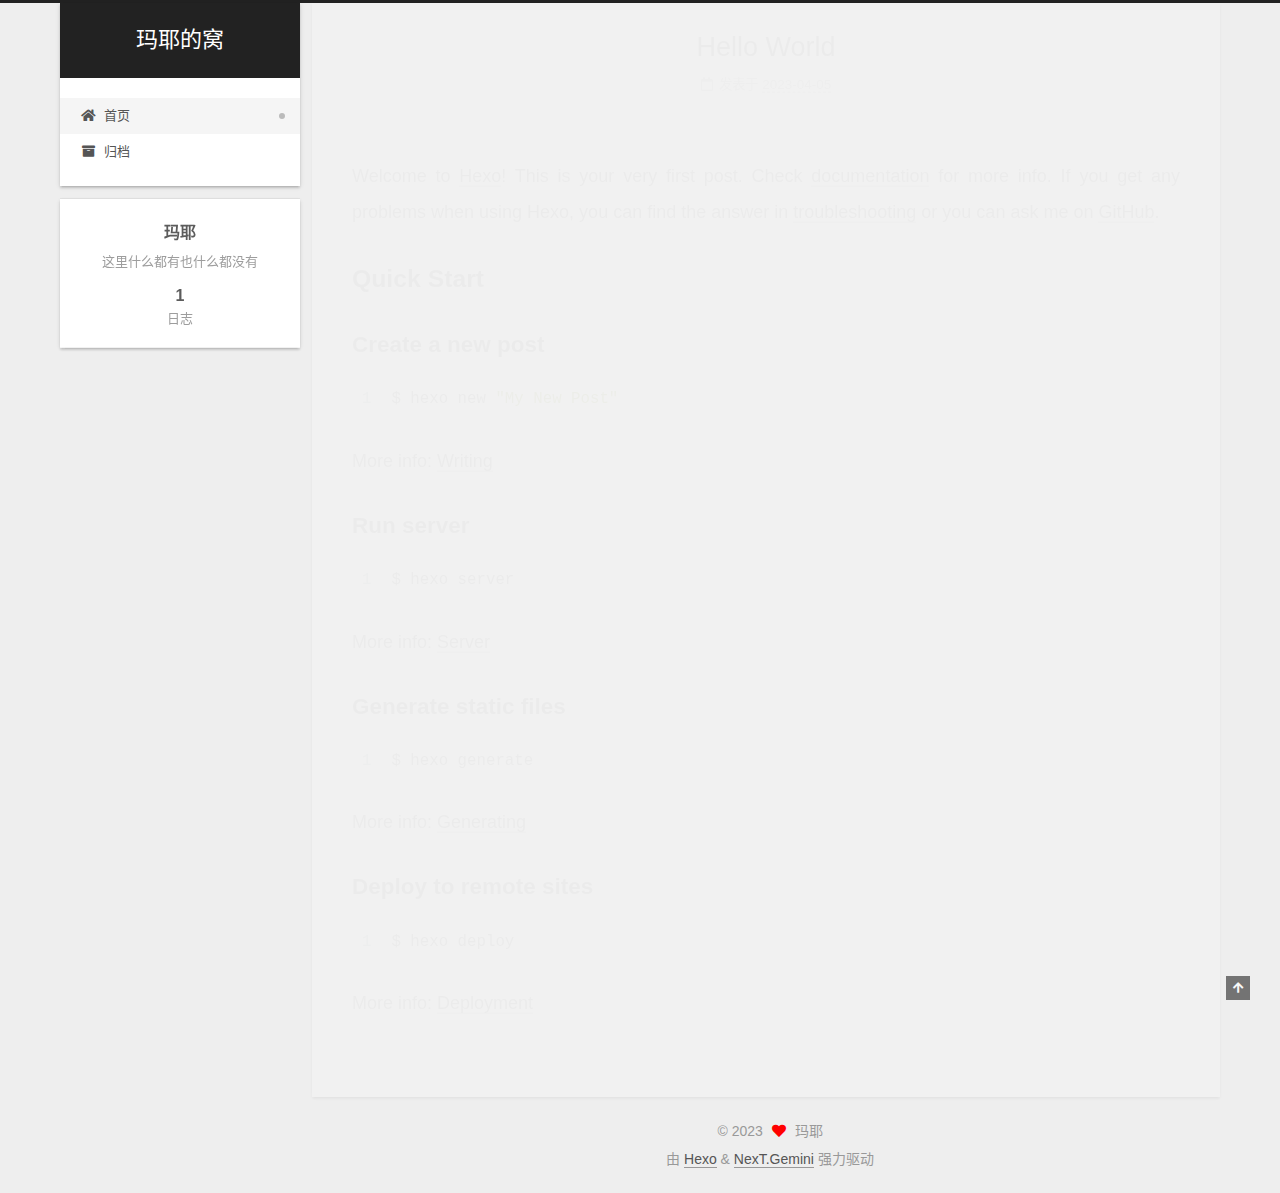
==== index.html @ 451f08fa "Site updated: 2023-04-05 21:26:59" ====
<!DOCTYPE html>
<html lang="zh-CN">
<head>
  <meta charset="UTF-8">
<meta name="viewport" content="width=device-width, initial-scale=1, maximum-scale=2">
<meta name="theme-color" content="#222">
<meta name="generator" content="Hexo 6.3.0">
  <link rel="apple-touch-icon" sizes="180x180" href="/images/apple-touch-icon-next.png">
  <link rel="icon" type="image/png" sizes="32x32" href="/images/favicon-32x32-next.png">
  <link rel="icon" type="image/png" sizes="16x16" href="/images/favicon-16x16-next.png">
  <link rel="mask-icon" href="/images/logo.svg" color="#222">

<link rel="stylesheet" href="/css/main.css">


<link rel="stylesheet" href="/lib/font-awesome/css/all.min.css">

<script id="hexo-configurations">
    var NexT = window.NexT || {};
    var CONFIG = {"hostname":"example.com","root":"/","scheme":"Gemini","version":"7.8.0","exturl":false,"sidebar":{"position":"left","display":"post","padding":18,"offset":12,"onmobile":false},"copycode":{"enable":false,"show_result":false,"style":null},"back2top":{"enable":true,"sidebar":false,"scrollpercent":false},"bookmark":{"enable":false,"color":"#222","save":"auto"},"fancybox":false,"mediumzoom":false,"lazyload":false,"pangu":false,"comments":{"style":"tabs","active":null,"storage":true,"lazyload":false,"nav":null},"algolia":{"hits":{"per_page":10},"labels":{"input_placeholder":"Search for Posts","hits_empty":"We didn't find any results for the search: ${query}","hits_stats":"${hits} results found in ${time} ms"}},"localsearch":{"enable":false,"trigger":"auto","top_n_per_article":1,"unescape":false,"preload":false},"motion":{"enable":true,"async":false,"transition":{"post_block":"fadeIn","post_header":"slideDownIn","post_body":"slideDownIn","coll_header":"slideLeftIn","sidebar":"slideUpIn"}}};
  </script>

  <meta name="description" content="这里什么都有也什么都没有">
<meta property="og:type" content="website">
<meta property="og:title" content="玛耶的窝">
<meta property="og:url" content="http://example.com/index.html">
<meta property="og:site_name" content="玛耶的窝">
<meta property="og:description" content="这里什么都有也什么都没有">
<meta property="og:locale" content="zh_CN">
<meta property="article:author" content="玛耶">
<meta name="twitter:card" content="summary">

<link rel="canonical" href="http://example.com/">


<script id="page-configurations">
  // https://hexo.io/docs/variables.html
  CONFIG.page = {
    sidebar: "",
    isHome : true,
    isPost : false,
    lang   : 'zh-CN'
  };
</script>

  <title>玛耶的窝</title>
  






  <noscript>
  <style>
  .use-motion .brand,
  .use-motion .menu-item,
  .sidebar-inner,
  .use-motion .post-block,
  .use-motion .pagination,
  .use-motion .comments,
  .use-motion .post-header,
  .use-motion .post-body,
  .use-motion .collection-header { opacity: initial; }

  .use-motion .site-title,
  .use-motion .site-subtitle {
    opacity: initial;
    top: initial;
  }

  .use-motion .logo-line-before i { left: initial; }
  .use-motion .logo-line-after i { right: initial; }
  </style>
</noscript>

</head>

<body itemscope itemtype="http://schema.org/WebPage">
  <div class="container use-motion">
    <div class="headband"></div>

    <header class="header" itemscope itemtype="http://schema.org/WPHeader">
      <div class="header-inner"><div class="site-brand-container">
  <div class="site-nav-toggle">
    <div class="toggle" aria-label="切换导航栏">
      <span class="toggle-line toggle-line-first"></span>
      <span class="toggle-line toggle-line-middle"></span>
      <span class="toggle-line toggle-line-last"></span>
    </div>
  </div>

  <div class="site-meta">

    <a href="/" class="brand" rel="start">
      <span class="logo-line-before"><i></i></span>
      <h1 class="site-title">玛耶的窝</h1>
      <span class="logo-line-after"><i></i></span>
    </a>
  </div>

  <div class="site-nav-right">
    <div class="toggle popup-trigger">
    </div>
  </div>
</div>




<nav class="site-nav">
  <ul id="menu" class="main-menu menu">
        <li class="menu-item menu-item-home">

    <a href="/" rel="section"><i class="fa fa-home fa-fw"></i>首页</a>

  </li>
        <li class="menu-item menu-item-archives">

    <a href="/archives/" rel="section"><i class="fa fa-archive fa-fw"></i>归档</a>

  </li>
  </ul>
</nav>




</div>
    </header>

    
  <div class="back-to-top">
    <i class="fa fa-arrow-up"></i>
    <span>0%</span>
  </div>


    <main class="main">
      <div class="main-inner">
        <div class="content-wrap">
          

          <div class="content index posts-expand">
            
      
  
  
  <article itemscope itemtype="http://schema.org/Article" class="post-block" lang="zh-CN">
    <link itemprop="mainEntityOfPage" href="http://example.com/2023/04/05/hello-world/">

    <span hidden itemprop="author" itemscope itemtype="http://schema.org/Person">
      <meta itemprop="image" content="/images/avatar.gif">
      <meta itemprop="name" content="玛耶">
      <meta itemprop="description" content="这里什么都有也什么都没有">
    </span>

    <span hidden itemprop="publisher" itemscope itemtype="http://schema.org/Organization">
      <meta itemprop="name" content="玛耶的窝">
    </span>
      <header class="post-header">
        <h2 class="post-title" itemprop="name headline">
          
            <a href="/2023/04/05/hello-world/" class="post-title-link" itemprop="url">Hello World</a>
        </h2>

        <div class="post-meta">
            <span class="post-meta-item">
              <span class="post-meta-item-icon">
                <i class="far fa-calendar"></i>
              </span>
              <span class="post-meta-item-text">发表于</span>

              <time title="创建时间：2023-04-05 00:28:09" itemprop="dateCreated datePublished" datetime="2023-04-05T00:28:09+08:00">2023-04-05</time>
            </span>

          

        </div>
      </header>

    
    
    
    <div class="post-body" itemprop="articleBody">

      
          <p>Welcome to <a target="_blank" rel="noopener" href="https://hexo.io/">Hexo</a>! This is your very first post. Check <a target="_blank" rel="noopener" href="https://hexo.io/docs/">documentation</a> for more info. If you get any problems when using Hexo, you can find the answer in <a target="_blank" rel="noopener" href="https://hexo.io/docs/troubleshooting.html">troubleshooting</a> or you can ask me on <a target="_blank" rel="noopener" href="https://github.com/hexojs/hexo/issues">GitHub</a>.</p>
<h2 id="Quick-Start"><a href="#Quick-Start" class="headerlink" title="Quick Start"></a>Quick Start</h2><h3 id="Create-a-new-post"><a href="#Create-a-new-post" class="headerlink" title="Create a new post"></a>Create a new post</h3><figure class="highlight bash"><table><tr><td class="gutter"><pre><span class="line">1</span><br></pre></td><td class="code"><pre><span class="line">$ hexo new <span class="string">&quot;My New Post&quot;</span></span><br></pre></td></tr></table></figure>

<p>More info: <a target="_blank" rel="noopener" href="https://hexo.io/docs/writing.html">Writing</a></p>
<h3 id="Run-server"><a href="#Run-server" class="headerlink" title="Run server"></a>Run server</h3><figure class="highlight bash"><table><tr><td class="gutter"><pre><span class="line">1</span><br></pre></td><td class="code"><pre><span class="line">$ hexo server</span><br></pre></td></tr></table></figure>

<p>More info: <a target="_blank" rel="noopener" href="https://hexo.io/docs/server.html">Server</a></p>
<h3 id="Generate-static-files"><a href="#Generate-static-files" class="headerlink" title="Generate static files"></a>Generate static files</h3><figure class="highlight bash"><table><tr><td class="gutter"><pre><span class="line">1</span><br></pre></td><td class="code"><pre><span class="line">$ hexo generate</span><br></pre></td></tr></table></figure>

<p>More info: <a target="_blank" rel="noopener" href="https://hexo.io/docs/generating.html">Generating</a></p>
<h3 id="Deploy-to-remote-sites"><a href="#Deploy-to-remote-sites" class="headerlink" title="Deploy to remote sites"></a>Deploy to remote sites</h3><figure class="highlight bash"><table><tr><td class="gutter"><pre><span class="line">1</span><br></pre></td><td class="code"><pre><span class="line">$ hexo deploy</span><br></pre></td></tr></table></figure>

<p>More info: <a target="_blank" rel="noopener" href="https://hexo.io/docs/one-command-deployment.html">Deployment</a></p>

      
    </div>

    
    
    
      <footer class="post-footer">
        <div class="post-eof"></div>
      </footer>
  </article>
  
  
  


  



          </div>
          

<script>
  window.addEventListener('tabs:register', () => {
    let { activeClass } = CONFIG.comments;
    if (CONFIG.comments.storage) {
      activeClass = localStorage.getItem('comments_active') || activeClass;
    }
    if (activeClass) {
      let activeTab = document.querySelector(`a[href="#comment-${activeClass}"]`);
      if (activeTab) {
        activeTab.click();
      }
    }
  });
  if (CONFIG.comments.storage) {
    window.addEventListener('tabs:click', event => {
      if (!event.target.matches('.tabs-comment .tab-content .tab-pane')) return;
      let commentClass = event.target.classList[1];
      localStorage.setItem('comments_active', commentClass);
    });
  }
</script>

        </div>
          
  
  <div class="toggle sidebar-toggle">
    <span class="toggle-line toggle-line-first"></span>
    <span class="toggle-line toggle-line-middle"></span>
    <span class="toggle-line toggle-line-last"></span>
  </div>

  <aside class="sidebar">
    <div class="sidebar-inner">

      <ul class="sidebar-nav motion-element">
        <li class="sidebar-nav-toc">
          文章目录
        </li>
        <li class="sidebar-nav-overview">
          站点概览
        </li>
      </ul>

      <!--noindex-->
      <div class="post-toc-wrap sidebar-panel">
      </div>
      <!--/noindex-->

      <div class="site-overview-wrap sidebar-panel">
        <div class="site-author motion-element" itemprop="author" itemscope itemtype="http://schema.org/Person">
  <p class="site-author-name" itemprop="name">玛耶</p>
  <div class="site-description" itemprop="description">这里什么都有也什么都没有</div>
</div>
<div class="site-state-wrap motion-element">
  <nav class="site-state">
      <div class="site-state-item site-state-posts">
          <a href="/archives/">
        
          <span class="site-state-item-count">1</span>
          <span class="site-state-item-name">日志</span>
        </a>
      </div>
  </nav>
</div>



      </div>

    </div>
  </aside>
  <div id="sidebar-dimmer"></div>


      </div>
    </main>

    <footer class="footer">
      <div class="footer-inner">
        

        

<div class="copyright">
  
  &copy; 
  <span itemprop="copyrightYear">2023</span>
  <span class="with-love">
    <i class="fa fa-heart"></i>
  </span>
  <span class="author" itemprop="copyrightHolder">玛耶</span>
</div>
  <div class="powered-by">由 <a href="https://hexo.io/" class="theme-link" rel="noopener" target="_blank">Hexo</a> & <a href="https://theme-next.org/" class="theme-link" rel="noopener" target="_blank">NexT.Gemini</a> 强力驱动
  </div>

        








      </div>
    </footer>
  </div>

  
  <script src="/lib/anime.min.js"></script>
  <script src="/lib/velocity/velocity.min.js"></script>
  <script src="/lib/velocity/velocity.ui.min.js"></script>

<script src="/js/utils.js"></script>

<script src="/js/motion.js"></script>


<script src="/js/schemes/pisces.js"></script>


<script src="/js/next-boot.js"></script>




  















  

  

</body>
</html>
---- css/main.css ----
:root {
  --body-bg-color: #eee;
  --content-bg-color: #fff;
  --card-bg-color: #f5f5f5;
  --text-color: #555;
  --blockquote-color: #666;
  --link-color: #555;
  --link-hover-color: #222;
  --brand-color: #fff;
  --brand-hover-color: #fff;
  --table-row-odd-bg-color: #f9f9f9;
  --table-row-hover-bg-color: #f5f5f5;
  --menu-item-bg-color: #f5f5f5;
  --btn-default-bg: #fff;
  --btn-default-color: #555;
  --btn-default-border-color: #555;
  --btn-default-hover-bg: #222;
  --btn-default-hover-color: #fff;
  --btn-default-hover-border-color: #222;
}
html {
  line-height: 1.15; /* 1 */
  -webkit-text-size-adjust: 100%; /* 2 */
}
body {
  margin: 0;
}
main {
  display: block;
}
h1 {
  font-size: 2em;
  margin: 0.67em 0;
}
hr {
  box-sizing: content-box; /* 1 */
  height: 0; /* 1 */
  overflow: visible; /* 2 */
}
pre {
  font-family: monospace, monospace; /* 1 */
  font-size: 1em; /* 2 */
}
a {
  background: transparent;
}
abbr[title] {
  border-bottom: none; /* 1 */
  text-decoration: underline; /* 2 */
  text-decoration: underline dotted; /* 2 */
}
b,
strong {
  font-weight: bolder;
}
code,
kbd,
samp {
  font-family: monospace, monospace; /* 1 */
  font-size: 1em; /* 2 */
}
small {
  font-size: 80%;
}
sub,
sup {
  font-size: 75%;
  line-height: 0;
  position: relative;
  vertical-align: baseline;
}
sub {
  bottom: -0.25em;
}
sup {
  top: -0.5em;
}
img {
  border-style: none;
}
button,
input,
optgroup,
select,
textarea {
  font-family: inherit; /* 1 */
  font-size: 100%; /* 1 */
  line-height: 1.15; /* 1 */
  margin: 0; /* 2 */
}
button,
input {
/* 1 */
  overflow: visible;
}
button,
select {
/* 1 */
  text-transform: none;
}
button,
[type='button'],
[type='reset'],
[type='submit'] {
  -webkit-appearance: button;
}
button::-moz-focus-inner,
[type='button']::-moz-focus-inner,
[type='reset']::-moz-focus-inner,
[type='submit']::-moz-focus-inner {
  border-style: none;
  padding: 0;
}
button:-moz-focusring,
[type='button']:-moz-focusring,
[type='reset']:-moz-focusring,
[type='submit']:-moz-focusring {
  outline: 1px dotted ButtonText;
}
fieldset {
  padding: 0.35em 0.75em 0.625em;
}
legend {
  box-sizing: border-box; /* 1 */
  color: inherit; /* 2 */
  display: table; /* 1 */
  max-width: 100%; /* 1 */
  padding: 0; /* 3 */
  white-space: normal; /* 1 */
}
progress {
  vertical-align: baseline;
}
textarea {
  overflow: auto;
}
[type='checkbox'],
[type='radio'] {
  box-sizing: border-box; /* 1 */
  padding: 0; /* 2 */
}
[type='number']::-webkit-inner-spin-button,
[type='number']::-webkit-outer-spin-button {
  height: auto;
}
[type='search'] {
  outline-offset: -2px; /* 2 */
  -webkit-appearance: textfield; /* 1 */
}
[type='search']::-webkit-search-decoration {
  -webkit-appearance: none;
}
::-webkit-file-upload-button {
  font: inherit; /* 2 */
  -webkit-appearance: button; /* 1 */
}
details {
  display: block;
}
summary {
  display: list-item;
}
template {
  display: none;
}
[hidden] {
  display: none;
}
::selection {
  background: #262a30;
  color: #eee;
}
html,
body {
  height: 100%;
}
body {
  background: var(--body-bg-color);
  color: var(--text-color);
  font-family: 'Lato', "PingFang SC", "Microsoft YaHei", sans-serif;
  font-size: 1em;
  line-height: 2;
}
@media (max-width: 991px) {
  body {
    padding-left: 0 !important;
    padding-right: 0 !important;
  }
}
h1,
h2,
h3,
h4,
h5,
h6 {
  font-family: 'Lato', "PingFang SC", "Microsoft YaHei", sans-serif;
  font-weight: bold;
  line-height: 1.5;
  margin: 20px 0 15px;
}
h1 {
  font-size: 1.5em;
}
h2 {
  font-size: 1.375em;
}
h3 {
  font-size: 1.25em;
}
h4 {
  font-size: 1.125em;
}
h5 {
  font-size: 1em;
}
h6 {
  font-size: 0.875em;
}
p {
  margin: 0 0 20px 0;
}
a,
span.exturl {
  border-bottom: 1px solid #999;
  color: var(--link-color);
  outline: 0;
  text-decoration: none;
  overflow-wrap: break-word;
  word-wrap: break-word;
  cursor: pointer;
}
a:hover,
span.exturl:hover {
  border-bottom-color: var(--link-hover-color);
  color: var(--link-hover-color);
}
iframe,
img,
video {
  display: block;
  margin-left: auto;
  margin-right: auto;
  max-width: 100%;
}
hr {
  background-image: repeating-linear-gradient(-45deg, #ddd, #ddd 4px, transparent 4px, transparent 8px);
  border: 0;
  height: 3px;
  margin: 40px 0;
}
blockquote {
  border-left: 4px solid #ddd;
  color: var(--blockquote-color);
  margin: 0;
  padding: 0 15px;
}
blockquote cite::before {
  content: '-';
  padding: 0 5px;
}
dt {
  font-weight: bold;
}
dd {
  margin: 0;
  padding: 0;
}
kbd {
  background-color: #f5f5f5;
  background-image: linear-gradient(#eee, #fff, #eee);
  border: 1px solid #ccc;
  border-radius: 0.2em;
  box-shadow: 0.1em 0.1em 0.2em rgba(0,0,0,0.1);
  color: #555;
  font-family: inherit;
  padding: 0.1em 0.3em;
  white-space: nowrap;
}
.table-container {
  overflow: auto;
}
table {
  border-collapse: collapse;
  border-spacing: 0;
  font-size: 0.875em;
  margin: 0 0 20px 0;
  width: 100%;
}
tbody tr:nth-of-type(odd) {
  background: var(--table-row-odd-bg-color);
}
tbody tr:hover {
  background: var(--table-row-hover-bg-color);
}
caption,
th,
td {
  font-weight: normal;
  padding: 8px;
  vertical-align: middle;
}
th,
td {
  border: 1px solid #ddd;
  border-bottom: 3px solid #ddd;
}
th {
  font-weight: 700;
  padding-bottom: 10px;
}
td {
  border-bottom-width: 1px;
}
.btn {
  background: var(--btn-default-bg);
  border: 2px solid var(--btn-default-border-color);
  border-radius: 2px;
  color: var(--btn-default-color);
  display: inline-block;
  font-size: 0.875em;
  line-height: 2;
  padding: 0 20px;
  text-decoration: none;
  transition-property: background-color;
  transition-delay: 0s;
  transition-duration: 0.2s;
  transition-timing-function: ease-in-out;
}
.btn:hover {
  background: var(--btn-default-hover-bg);
  border-color: var(--btn-default-hover-border-color);
  color: var(--btn-default-hover-color);
}
.btn + .btn {
  margin: 0 0 8px 8px;
}
.btn .fa-fw {
  text-align: left;
  width: 1.285714285714286em;
}
.toggle {
  line-height: 0;
}
.toggle .toggle-line {
  background: #fff;
  display: inline-block;
  height: 2px;
  left: 0;
  position: relative;
  top: 0;
  transition: all 0.4s;
  vertical-align: top;
  width: 100%;
}
.toggle .toggle-line:not(:first-child) {
  margin-top: 3px;
}
.toggle.toggle-arrow .toggle-line-first {
  left: 50%;
  top: 2px;
  transform: rotate(45deg);
  width: 50%;
}
.toggle.toggle-arrow .toggle-line-middle {
  left: 2px;
  width: 90%;
}
.toggle.toggle-arrow .toggle-line-last {
  left: 50%;
  top: -2px;
  transform: rotate(-45deg);
  width: 50%;
}
.toggle.toggle-close .toggle-line-first {
  transform: rotate(-45deg);
  top: 5px;
}
.toggle.toggle-close .toggle-line-middle {
  opacity: 0;
}
.toggle.toggle-close .toggle-line-last {
  transform: rotate(45deg);
  top: -5px;
}
.highlight,
pre {
  background: #f7f7f7;
  color: #4d4d4c;
  line-height: 1.6;
  margin: 0 auto 20px;
}
pre,
code {
  font-family: consolas, Menlo, monospace, "PingFang SC", "Microsoft YaHei";
}
code {
  background: #eee;
  border-radius: 3px;
  color: #555;
  padding: 2px 4px;
  overflow-wrap: break-word;
  word-wrap: break-word;
}
.highlight *::selection {
  background: #d6d6d6;
}
.highlight pre {
  border: 0;
  margin: 0;
  padding: 10px 0;
}
.highlight table {
  border: 0;
  margin: 0;
  width: auto;
}
.highlight td {
  border: 0;
  padding: 0;
}
.highlight figcaption {
  background: #eff2f3;
  color: #4d4d4c;
  display: flex;
  font-size: 0.875em;
  justify-content: space-between;
  line-height: 1.2;
  padding: 0.5em;
}
.highlight figcaption a {
  color: #4d4d4c;
}
.highlight figcaption a:hover {
  border-bottom-color: #4d4d4c;
}
.highlight .gutter {
  -moz-user-select: none;
  -ms-user-select: none;
  -webkit-user-select: none;
  user-select: none;
}
.highlight .gutter pre {
  background: #eff2f3;
  color: #869194;
  padding-left: 10px;
  padding-right: 10px;
  text-align: right;
}
.highlight .code pre {
  background: #f7f7f7;
  padding-left: 10px;
  width: 100%;
}
.gist table {
  width: auto;
}
.gist table td {
  border: 0;
}
pre {
  overflow: auto;
  padding: 10px;
}
pre code {
  background: none;
  color: #4d4d4c;
  font-size: 0.875em;
  padding: 0;
  text-shadow: none;
}
pre .deletion {
  background: #fdd;
}
pre .addition {
  background: #dfd;
}
pre .meta {
  color: #eab700;
  -moz-user-select: none;
  -ms-user-select: none;
  -webkit-user-select: none;
  user-select: none;
}
pre .comment {
  color: #8e908c;
}
pre .variable,
pre .attribute,
pre .tag,
pre .name,
pre .regexp,
pre .ruby .constant,
pre .xml .tag .title,
pre .xml .pi,
pre .xml .doctype,
pre .html .doctype,
pre .css .id,
pre .css .class,
pre .css .pseudo {
  color: #c82829;
}
pre .number,
pre .preprocessor,
pre .built_in,
pre .builtin-name,
pre .literal,
pre .params,
pre .constant,
pre .command {
  color: #f5871f;
}
pre .ruby .class .title,
pre .css .rules .attribute,
pre .string,
pre .symbol,
pre .value,
pre .inheritance,
pre .header,
pre .ruby .symbol,
pre .xml .cdata,
pre .special,
pre .formula {
  color: #718c00;
}
pre .title,
pre .css .hexcolor {
  color: #3e999f;
}
pre .function,
pre .python .decorator,
pre .python .title,
pre .ruby .function .title,
pre .ruby .title .keyword,
pre .perl .sub,
pre .javascript .title,
pre .coffeescript .title {
  color: #4271ae;
}
pre .keyword,
pre .javascript .function {
  color: #8959a8;
}
.blockquote-center {
  border-left: none;
  margin: 40px 0;
  padding: 0;
  position: relative;
  text-align: center;
}
.blockquote-center .fa {
  display: block;
  opacity: 0.6;
  position: absolute;
  width: 100%;
}
.blockquote-center .fa-quote-left {
  border-top: 1px solid #ccc;
  text-align: left;
  top: -20px;
}
.blockquote-center .fa-quote-right {
  border-bottom: 1px solid #ccc;
  text-align: right;
  bottom: -20px;
}
.blockquote-center p,
.blockquote-center div {
  text-align: center;
}
.post-body .group-picture img {
  margin: 0 auto;
  padding: 0 3px;
}
.group-picture-row {
  margin-bottom: 6px;
  overflow: hidden;
}
.group-picture-column {
  float: left;
  margin-bottom: 10px;
}
.post-body .label {
  color: #555;
  display: inline;
  padding: 0 2px;
}
.post-body .label.default {
  background: #f0f0f0;
}
.post-body .label.primary {
  background: #efe6f7;
}
.post-body .label.info {
  background: #e5f2f8;
}
.post-body .label.success {
  background: #e7f4e9;
}
.post-body .label.warning {
  background: #fcf6e1;
}
.post-body .label.danger {
  background: #fae8eb;
}
.post-body .tabs {
  margin-bottom: 20px;
}
.post-body .tabs,
.tabs-comment {
  display: block;
  padding-top: 10px;
  position: relative;
}
.post-body .tabs ul.nav-tabs,
.tabs-comment ul.nav-tabs {
  display: flex;
  flex-wrap: wrap;
  margin: 0;
  margin-bottom: -1px;
  padding: 0;
}
@media (max-width: 413px) {
  .post-body .tabs ul.nav-tabs,
  .tabs-comment ul.nav-tabs {
    display: block;
    margin-bottom: 5px;
  }
}
.post-body .tabs ul.nav-tabs li.tab,
.tabs-comment ul.nav-tabs li.tab {
  border-bottom: 1px solid #ddd;
  border-left: 1px solid transparent;
  border-right: 1px solid transparent;
  border-top: 3px solid transparent;
  flex-grow: 1;
  list-style-type: none;
  border-radius: 0 0 0 0;
}
@media (max-width: 413px) {
  .post-body .tabs ul.nav-tabs li.tab,
  .tabs-comment ul.nav-tabs li.tab {
    border-bottom: 1px solid transparent;
    border-left: 3px solid transparent;
    border-right: 1px solid transparent;
    border-top: 1px solid transparent;
  }
}
@media (max-width: 413px) {
  .post-body .tabs ul.nav-tabs li.tab,
  .tabs-comment ul.nav-tabs li.tab {
    border-radius: 0;
  }
}
.post-body .tabs ul.nav-tabs li.tab a,
.tabs-comment ul.nav-tabs li.tab a {
  border-bottom: initial;
  display: block;
  line-height: 1.8;
  outline: 0;
  padding: 0.25em 0.75em;
  text-align: center;
  transition-delay: 0s;
  transition-duration: 0.2s;
  transition-timing-function: ease-out;
}
.post-body .tabs ul.nav-tabs li.tab a i,
.tabs-comment ul.nav-tabs li.tab a i {
  width: 1.285714285714286em;
}
.post-body .tabs ul.nav-tabs li.tab.active,
.tabs-comment ul.nav-tabs li.tab.active {
  border-bottom: 1px solid transparent;
  border-left: 1px solid #ddd;
  border-right: 1px solid #ddd;
  border-top: 3px solid #fc6423;
}
@media (max-width: 413px) {
  .post-body .tabs ul.nav-tabs li.tab.active,
  .tabs-comment ul.nav-tabs li.tab.active {
    border-bottom: 1px solid #ddd;
    border-left: 3px solid #fc6423;
    border-right: 1px solid #ddd;
    border-top: 1px solid #ddd;
  }
}
.post-body .tabs ul.nav-tabs li.tab.active a,
.tabs-comment ul.nav-tabs li.tab.active a {
  color: var(--link-color);
  cursor: default;
}
.post-body .tabs .tab-content .tab-pane,
.tabs-comment .tab-content .tab-pane {
  border: 1px solid #ddd;
  border-top: 0;
  padding: 20px 20px 0 20px;
  border-radius: 0;
}
.post-body .tabs .tab-content .tab-pane:not(.active),
.tabs-comment .tab-content .tab-pane:not(.active) {
  display: none;
}
.post-body .tabs .tab-content .tab-pane.active,
.tabs-comment .tab-content .tab-pane.active {
  display: block;
}
.post-body .tabs .tab-content .tab-pane.active:nth-of-type(1),
.tabs-comment .tab-content .tab-pane.active:nth-of-type(1) {
  border-radius: 0 0 0 0;
}
@media (max-width: 413px) {
  .post-body .tabs .tab-content .tab-pane.active:nth-of-type(1),
  .tabs-comment .tab-content .tab-pane.active:nth-of-type(1) {
    border-radius: 0;
  }
}
.post-body .note {
  border-radius: 3px;
  margin-bottom: 20px;
  padding: 1em;
  position: relative;
  border: 1px solid #eee;
  border-left-width: 5px;
}
.post-body .note h2,
.post-body .note h3,
.post-body .note h4,
.post-body .note h5,
.post-body .note h6 {
  margin-top: 0;
  border-bottom: initial;
  margin-bottom: 0;
  padding-top: 0;
}
.post-body .note p:first-child,
.post-body .note ul:first-child,
.post-body .note ol:first-child,
.post-body .note table:first-child,
.post-body .note pre:first-child,
.post-body .note blockquote:first-child,
.post-body .note img:first-child {
  margin-top: 0;
}
.post-body .note p:last-child,
.post-body .note ul:last-child,
.post-body .note ol:last-child,
.post-body .note table:last-child,
.post-body .note pre:last-child,
.post-body .note blockquote:last-child,
.post-body .note img:last-child {
  margin-bottom: 0;
}
.post-body .note.default {
  border-left-color: #777;
}
.post-body .note.default h2,
.post-body .note.default h3,
.post-body .note.default h4,
.post-body .note.default h5,
.post-body .note.default h6 {
  color: #777;
}
.post-body .note.primary {
  border-left-color: #6f42c1;
}
.post-body .note.primary h2,
.post-body .note.primary h3,
.post-body .note.primary h4,
.post-body .note.primary h5,
.post-body .note.primary h6 {
  color: #6f42c1;
}
.post-body .note.info {
  border-left-color: #428bca;
}
.post-body .note.info h2,
.post-body .note.info h3,
.post-body .note.info h4,
.post-body .note.info h5,
.post-body .note.info h6 {
  color: #428bca;
}
.post-body .note.success {
  border-left-color: #5cb85c;
}
.post-body .note.success h2,
.post-body .note.success h3,
.post-body .note.success h4,
.post-body .note.success h5,
.post-body .note.success h6 {
  color: #5cb85c;
}
.post-body .note.warning {
  border-left-color: #f0ad4e;
}
.post-body .note.warning h2,
.post-body .note.warning h3,
.post-body .note.warning h4,
.post-body .note.warning h5,
.post-body .note.warning h6 {
  color: #f0ad4e;
}
.post-body .note.danger {
  border-left-color: #d9534f;
}
.post-body .note.danger h2,
.post-body .note.danger h3,
.post-body .note.danger h4,
.post-body .note.danger h5,
.post-body .note.danger h6 {
  color: #d9534f;
}
.pagination .prev,
.pagination .next,
.pagination .page-number,
.pagination .space {
  display: inline-block;
  margin: 0 10px;
  padding: 0 11px;
  position: relative;
  top: -1px;
}
@media (max-width: 767px) {
  .pagination .prev,
  .pagination .next,
  .pagination .page-number,
  .pagination .space {
    margin: 0 5px;
  }
}
.pagination {
  border-top: 1px solid #eee;
  margin: 120px 0 0;
  text-align: center;
}
.pagination .prev,
.pagination .next,
.pagination .page-number {
  border-bottom: 0;
  border-top: 1px solid #eee;
  transition-property: border-color;
  transition-delay: 0s;
  transition-duration: 0.2s;
  transition-timing-function: ease-in-out;
}
.pagination .prev:hover,
.pagination .next:hover,
.pagination .page-number:hover {
  border-top-color: #222;
}
.pagination .space {
  margin: 0;
  padding: 0;
}
.pagination .prev {
  margin-left: 0;
}
.pagination .next {
  margin-right: 0;
}
.pagination .page-number.current {
  background: #ccc;
  border-top-color: #ccc;
  color: #fff;
}
@media (max-width: 767px) {
  .pagination {
    border-top: none;
  }
  .pagination .prev,
  .pagination .next,
  .pagination .page-number {
    border-bottom: 1px solid #eee;
    border-top: 0;
    margin-bottom: 10px;
    padding: 0 10px;
  }
  .pagination .prev:hover,
  .pagination .next:hover,
  .pagination .page-number:hover {
    border-bottom-color: #222;
  }
}
.comments {
  margin-top: 60px;
  overflow: hidden;
}
.comment-button-group {
  display: flex;
  flex-wrap: wrap-reverse;
  justify-content: center;
  margin: 1em 0;
}
.comment-button-group .comment-button {
  margin: 0.1em 0.2em;
}
.comment-button-group .comment-button.active {
  background: var(--btn-default-hover-bg);
  border-color: var(--btn-default-hover-border-color);
  color: var(--btn-default-hover-color);
}
.comment-position {
  display: none;
}
.comment-position.active {
  display: block;
}
.tabs-comment {
  background: var(--content-bg-color);
  margin-top: 4em;
  padding-top: 0;
}
.tabs-comment .comments {
  border: 0;
  box-shadow: none;
  margin-top: 0;
  padding-top: 0;
}
.container {
  min-height: 100%;
  position: relative;
}
.main-inner {
  margin: 0 auto;
  width: calc(100% - 20px);
}
@media (min-width: 1200px) {
  .main-inner {
    width: 1160px;
  }
}
@media (min-width: 1600px) {
  .main-inner {
    width: 73%;
  }
}
@media (max-width: 767px) {
  .content-wrap {
    padding: 0 20px;
  }
}
.header {
  background: transparent;
}
.header-inner {
  margin: 0 auto;
  width: calc(100% - 20px);
}
@media (min-width: 1200px) {
  .header-inner {
    width: 1160px;
  }
}
@media (min-width: 1600px) {
  .header-inner {
    width: 73%;
  }
}
.site-brand-container {
  display: flex;
  flex-shrink: 0;
  padding: 0 10px;
}
.headband {
  background: #222;
  height: 3px;
}
.site-meta {
  flex-grow: 1;
  text-align: center;
}
@media (max-width: 767px) {
  .site-meta {
    text-align: center;
  }
}
.brand {
  border-bottom: none;
  color: var(--brand-color);
  display: inline-block;
  line-height: 1.375em;
  padding: 0 40px;
  position: relative;
}
.brand:hover {
  color: var(--brand-hover-color);
}
.site-title {
  font-family: 'Lato', "PingFang SC", "Microsoft YaHei", sans-serif;
  font-size: 1.375em;
  font-weight: normal;
  margin: 0;
}
.site-subtitle {
  color: #ddd;
  font-size: 0.8125em;
  margin: 10px 0;
}
.use-motion .brand {
  opacity: 0;
}
.use-motion .site-title,
.use-motion .site-subtitle,
.use-motion .custom-logo-image {
  opacity: 0;
  position: relative;
  top: -10px;
}
.site-nav-toggle,
.site-nav-right {
  display: none;
}
@media (max-width: 767px) {
  .site-nav-toggle,
  .site-nav-right {
    display: flex;
    flex-direction: column;
    justify-content: center;
  }
}
.site-nav-toggle .toggle,
.site-nav-right .toggle {
  color: var(--text-color);
  padding: 10px;
  width: 22px;
}
.site-nav-toggle .toggle .toggle-line,
.site-nav-right .toggle .toggle-line {
  background: var(--text-color);
  border-radius: 1px;
}
.site-nav {
  display: block;
}
@media (max-width: 767px) {
  .site-nav {
    clear: both;
    display: none;
  }
}
.site-nav.site-nav-on {
  display: block;
}
.menu {
  margin-top: 20px;
  padding-left: 0;
  text-align: center;
}
.menu-item {
  display: inline-block;
  list-style: none;
  margin: 0 10px;
}
@media (max-width: 767px) {
  .menu-item {
    display: block;
    margin-top: 10px;
  }
  .menu-item.menu-item-search {
    display: none;
  }
}
.menu-item a,
.menu-item span.exturl {
  border-bottom: 0;
  display: block;
  font-size: 0.8125em;
  transition-property: border-color;
  transition-delay: 0s;
  transition-duration: 0.2s;
  transition-timing-function: ease-in-out;
}
@media (hover: none) {
  .menu-item a:hover,
  .menu-item span.exturl:hover {
    border-bottom-color: transparent !important;
  }
}
.menu-item .fa,
.menu-item .fab,
.menu-item .far,
.menu-item .fas {
  margin-right: 8px;
}
.menu-item .badge {
  display: inline-block;
  font-weight: bold;
  line-height: 1;
  margin-left: 0.35em;
  margin-top: 0.35em;
  text-align: center;
  white-space: nowrap;
}
@media (max-width: 767px) {
  .menu-item .badge {
    float: right;
    margin-left: 0;
  }
}
.menu-item-active a,
.menu .menu-item a:hover,
.menu .menu-item span.exturl:hover {
  background: var(--menu-item-bg-color);
}
.use-motion .menu-item {
  opacity: 0;
}
.sidebar {
  background: #222;
  bottom: 0;
  box-shadow: inset 0 2px 6px #000;
  position: fixed;
  top: 0;
}
@media (max-width: 991px) {
  .sidebar {
    display: none;
  }
}
.sidebar-inner {
  color: #999;
  padding: 18px 10px;
  text-align: center;
}
.cc-license {
  margin-top: 10px;
  text-align: center;
}
.cc-license .cc-opacity {
  border-bottom: none;
  opacity: 0.7;
}
.cc-license .cc-opacity:hover {
  opacity: 0.9;
}
.cc-license img {
  display: inline-block;
}
.site-author-image {
  border: 1px solid #eee;
  display: block;
  margin: 0 auto;
  max-width: 120px;
  padding: 2px;
}
.site-author-name {
  color: var(--text-color);
  font-weight: 600;
  margin: 0;
  text-align: center;
}
.site-description {
  color: #999;
  font-size: 0.8125em;
  margin-top: 0;
  text-align: center;
}
.links-of-author {
  margin-top: 15px;
}
.links-of-author a,
.links-of-author span.exturl {
  border-bottom-color: #555;
  display: inline-block;
  font-size: 0.8125em;
  margin-bottom: 10px;
  margin-right: 10px;
  vertical-align: middle;
}
.links-of-author a::before,
.links-of-author span.exturl::before {
  background: #ff93fe;
  border-radius: 50%;
  content: ' ';
  display: inline-block;
  height: 4px;
  margin-right: 3px;
  vertical-align: middle;
  width: 4px;
}
.sidebar-button {
  margin-top: 15px;
}
.sidebar-button a {
  border: 1px solid #fc6423;
  border-radius: 4px;
  color: #fc6423;
  display: inline-block;
  padding: 0 15px;
}
.sidebar-button a .fa,
.sidebar-button a .fab,
.sidebar-button a .far,
.sidebar-button a .fas {
  margin-right: 5px;
}
.sidebar-button a:hover {
  background: #fc6423;
  border: 1px solid #fc6423;
  color: #fff;
}
.sidebar-button a:hover .fa,
.sidebar-button a:hover .fab,
.sidebar-button a:hover .far,
.sidebar-button a:hover .fas {
  color: #fff;
}
.links-of-blogroll {
  font-size: 0.8125em;
  margin-top: 10px;
}
.links-of-blogroll-title {
  font-size: 0.875em;
  font-weight: 600;
  margin-top: 0;
}
.links-of-blogroll-list {
  list-style: none;
  margin: 0;
  padding: 0;
}
#sidebar-dimmer {
  display: none;
}
@media (max-width: 767px) {
  #sidebar-dimmer {
    background: #000;
    display: block;
    height: 100%;
    left: 100%;
    opacity: 0;
    position: fixed;
    top: 0;
    width: 100%;
    z-index: 1100;
  }
  .sidebar-active + #sidebar-dimmer {
    opacity: 0.7;
    transform: translateX(-100%);
    transition: opacity 0.5s;
  }
}
.sidebar-nav {
  margin: 0;
  padding-bottom: 20px;
  padding-left: 0;
}
.sidebar-nav li {
  border-bottom: 1px solid transparent;
  color: var(--text-color);
  cursor: pointer;
  display: inline-block;
  font-size: 0.875em;
}
.sidebar-nav li.sidebar-nav-overview {
  margin-left: 10px;
}
.sidebar-nav li:hover {
  color: #fc6423;
}
.sidebar-nav .sidebar-nav-active {
  border-bottom-color: #fc6423;
  color: #fc6423;
}
.sidebar-nav .sidebar-nav-active:hover {
  color: #fc6423;
}
.sidebar-panel {
  display: none;
  overflow-x: hidden;
  overflow-y: auto;
}
.sidebar-panel-active {
  display: block;
}
.sidebar-toggle {
  background: #222;
  bottom: 45px;
  cursor: pointer;
  height: 14px;
  left: 30px;
  padding: 5px;
  position: fixed;
  width: 14px;
  z-index: 1300;
}
@media (max-width: 991px) {
  .sidebar-toggle {
    left: 20px;
    opacity: 0.8;
    display: none;
  }
}
.sidebar-toggle:hover .toggle-line {
  background: #fc6423;
}
.post-toc {
  font-size: 0.875em;
}
.post-toc ol {
  list-style: none;
  margin: 0;
  padding: 0 2px 5px 10px;
  text-align: left;
}
.post-toc ol > ol {
  padding-left: 0;
}
.post-toc ol a {
  transition-property: all;
  transition-delay: 0s;
  transition-duration: 0.2s;
  transition-timing-function: ease-in-out;
}
.post-toc .nav-item {
  line-height: 1.8;
  overflow: hidden;
  text-overflow: ellipsis;
  white-space: nowrap;
}
.post-toc .nav .nav-child {
  display: none;
}
.post-toc .nav .active > .nav-child {
  display: block;
}
.post-toc .nav .active-current > .nav-child {
  display: block;
}
.post-toc .nav .active-current > .nav-child > .nav-item {
  display: block;
}
.post-toc .nav .active > a {
  border-bottom-color: #fc6423;
  color: #fc6423;
}
.post-toc .nav .active-current > a {
  color: #fc6423;
}
.post-toc .nav .active-current > a:hover {
  color: #fc6423;
}
.site-state {
  display: flex;
  justify-content: center;
  line-height: 1.4;
  margin-top: 10px;
  overflow: hidden;
  text-align: center;
  white-space: nowrap;
}
.site-state-item {
  padding: 0 15px;
}
.site-state-item:not(:first-child) {
  border-left: 1px solid #eee;
}
.site-state-item a {
  border-bottom: none;
}
.site-state-item-count {
  display: block;
  font-size: 1em;
  font-weight: 600;
  text-align: center;
}
.site-state-item-name {
  color: #999;
  font-size: 0.8125em;
}
.footer {
  color: #999;
  font-size: 0.875em;
  padding: 20px 0;
}
.footer.footer-fixed {
  bottom: 0;
  left: 0;
  position: absolute;
  right: 0;
}
.footer-inner {
  box-sizing: border-box;
  margin: 0 auto;
  text-align: center;
  width: calc(100% - 20px);
}
@media (min-width: 1200px) {
  .footer-inner {
    width: 1160px;
  }
}
@media (min-width: 1600px) {
  .footer-inner {
    width: 73%;
  }
}
.languages {
  display: inline-block;
  font-size: 1.125em;
  position: relative;
}
.languages .lang-select-label span {
  margin: 0 0.5em;
}
.languages .lang-select {
  height: 100%;
  left: 0;
  opacity: 0;
  position: absolute;
  top: 0;
  width: 100%;
}
.with-love {
  color: #ff0000;
  display: inline-block;
  margin: 0 5px;
}
.powered-by,
.theme-info {
  display: inline-block;
}
@-moz-keyframes iconAnimate {
  0%, 100% {
    transform: scale(1);
  }
  10%, 30% {
    transform: scale(0.9);
  }
  20%, 40%, 60%, 80% {
    transform: scale(1.1);
  }
  50%, 70% {
    transform: scale(1.1);
  }
}
@-webkit-keyframes iconAnimate {
  0%, 100% {
    transform: scale(1);
  }
  10%, 30% {
    transform: scale(0.9);
  }
  20%, 40%, 60%, 80% {
    transform: scale(1.1);
  }
  50%, 70% {
    transform: scale(1.1);
  }
}
@-o-keyframes iconAnimate {
  0%, 100% {
    transform: scale(1);
  }
  10%, 30% {
    transform: scale(0.9);
  }
  20%, 40%, 60%, 80% {
    transform: scale(1.1);
  }
  50%, 70% {
    transform: scale(1.1);
  }
}
@keyframes iconAnimate {
  0%, 100% {
    transform: scale(1);
  }
  10%, 30% {
    transform: scale(0.9);
  }
  20%, 40%, 60%, 80% {
    transform: scale(1.1);
  }
  50%, 70% {
    transform: scale(1.1);
  }
}
.back-to-top {
  font-size: 12px;
  text-align: center;
  transition-delay: 0s;
  transition-duration: 0.2s;
  transition-timing-function: ease-in-out;
}
.back-to-top {
  background: #222;
  bottom: -100px;
  box-sizing: border-box;
  color: #fff;
  cursor: pointer;
  left: 30px;
  opacity: 0.6;
  padding: 0 6px;
  position: fixed;
  transition-property: bottom;
  z-index: 1300;
  width: 24px;
}
.back-to-top span {
  display: none;
}
.back-to-top:hover {
  color: #fc6423;
}
.back-to-top.back-to-top-on {
  bottom: 30px;
}
@media (max-width: 991px) {
  .back-to-top {
    left: 20px;
    opacity: 0.8;
  }
}
.post-body {
  font-family: 'Lato', "PingFang SC", "Microsoft YaHei", sans-serif;
  overflow-wrap: break-word;
  word-wrap: break-word;
}
@media (min-width: 1200px) {
  .post-body {
    font-size: 1.125em;
  }
}
.post-body .exturl .fa {
  font-size: 0.875em;
  margin-left: 4px;
}
.post-body .image-caption,
.post-body .figure .caption {
  color: #999;
  font-size: 0.875em;
  font-weight: bold;
  line-height: 1;
  margin: -20px auto 15px;
  text-align: center;
}
.post-sticky-flag {
  display: inline-block;
  transform: rotate(30deg);
}
.post-button {
  margin-top: 40px;
  text-align: center;
}
.use-motion .post-block,
.use-motion .pagination,
.use-motion .comments {
  opacity: 0;
}
.use-motion .post-header {
  opacity: 0;
}
.use-motion .post-body {
  opacity: 0;
}
.use-motion .collection-header {
  opacity: 0;
}
.posts-collapse {
  margin-left: 35px;
  position: relative;
}
@media (max-width: 767px) {
  .posts-collapse {
    margin-left: 0px;
    margin-right: 0px;
  }
}
.posts-collapse .collection-title {
  font-size: 1.125em;
  position: relative;
}
.posts-collapse .collection-title::before {
  background: #999;
  border: 1px solid #fff;
  border-radius: 50%;
  content: ' ';
  height: 10px;
  left: 0;
  margin-left: -6px;
  margin-top: -4px;
  position: absolute;
  top: 50%;
  width: 10px;
}
.posts-collapse .collection-year {
  font-size: 1.5em;
  font-weight: bold;
  margin: 60px 0;
  position: relative;
}
.posts-collapse .collection-year::before {
  background: #bbb;
  border-radius: 50%;
  content: ' ';
  height: 8px;
  left: 0;
  margin-left: -4px;
  margin-top: -4px;
  position: absolute;
  top: 50%;
  width: 8px;
}
.posts-collapse .collection-header {
  display: block;
  margin: 0 0 0 20px;
}
.posts-collapse .collection-header small {
  color: #bbb;
  margin-left: 5px;
}
.posts-collapse .post-header {
  border-bottom: 1px dashed #ccc;
  margin: 30px 0;
  padding-left: 15px;
  position: relative;
  transition-property: border;
  transition-delay: 0s;
  transition-duration: 0.2s;
  transition-timing-function: ease-in-out;
}
.posts-collapse .post-header::before {
  background: #bbb;
  border: 1px solid #fff;
  border-radius: 50%;
  content: ' ';
  height: 6px;
  left: 0;
  margin-left: -4px;
  position: absolute;
  top: 0.75em;
  transition-property: background;
  width: 6px;
  transition-delay: 0s;
  transition-duration: 0.2s;
  transition-timing-function: ease-in-out;
}
.posts-collapse .post-header:hover {
  border-bottom-color: #666;
}
.posts-collapse .post-header:hover::before {
  background: #222;
}
.posts-collapse .post-meta {
  display: inline;
  font-size: 0.75em;
  margin-right: 10px;
}
.posts-collapse .post-title {
  display: inline;
}
.posts-collapse .post-title a,
.posts-collapse .post-title span.exturl {
  border-bottom: none;
  color: var(--link-color);
}
.posts-collapse .post-title .fa-external-link-alt {
  font-size: 0.875em;
  margin-left: 5px;
}
.posts-collapse::before {
  background: #f5f5f5;
  content: ' ';
  height: 100%;
  left: 0;
  margin-left: -2px;
  position: absolute;
  top: 1.25em;
  width: 4px;
}
.post-eof {
  background: #ccc;
  height: 1px;
  margin: 80px auto 60px;
  text-align: center;
  width: 8%;
}
.post-block:last-of-type .post-eof {
  display: none;
}
.content {
  padding-top: 40px;
}
@media (min-width: 992px) {
  .post-body {
    text-align: justify;
  }
}
@media (max-width: 991px) {
  .post-body {
    text-align: justify;
  }
}
.post-body h1,
.post-body h2,
.post-body h3,
.post-body h4,
.post-body h5,
.post-body h6 {
  padding-top: 10px;
}
.post-body h1 .header-anchor,
.post-body h2 .header-anchor,
.post-body h3 .header-anchor,
.post-body h4 .header-anchor,
.post-body h5 .header-anchor,
.post-body h6 .header-anchor {
  border-bottom-style: none;
  color: #ccc;
  float: right;
  margin-left: 10px;
  visibility: hidden;
}
.post-body h1 .header-anchor:hover,
.post-body h2 .header-anchor:hover,
.post-body h3 .header-anchor:hover,
.post-body h4 .header-anchor:hover,
.post-body h5 .header-anchor:hover,
.post-body h6 .header-anchor:hover {
  color: inherit;
}
.post-body h1:hover .header-anchor,
.post-body h2:hover .header-anchor,
.post-body h3:hover .header-anchor,
.post-body h4:hover .header-anchor,
.post-body h5:hover .header-anchor,
.post-body h6:hover .header-anchor {
  visibility: visible;
}
.post-body iframe,
.post-body img,
.post-body video {
  margin-bottom: 20px;
}
.post-body .video-container {
  height: 0;
  margin-bottom: 20px;
  overflow: hidden;
  padding-top: 75%;
  position: relative;
  width: 100%;
}
.post-body .video-container iframe,
.post-body .video-container object,
.post-body .video-container embed {
  height: 100%;
  left: 0;
  margin: 0;
  position: absolute;
  top: 0;
  width: 100%;
}
.post-gallery {
  align-items: center;
  display: grid;
  grid-gap: 10px;
  grid-template-columns: 1fr 1fr 1fr;
  margin-bottom: 20px;
}
@media (max-width: 767px) {
  .post-gallery {
    grid-template-columns: 1fr 1fr;
  }
}
.post-gallery a {
  border: 0;
}
.post-gallery img {
  margin: 0;
}
.posts-expand .post-header {
  font-size: 1.125em;
}
.posts-expand .post-title {
  font-size: 1.5em;
  font-weight: normal;
  margin: initial;
  text-align: center;
  overflow-wrap: break-word;
  word-wrap: break-word;
}
.posts-expand .post-title-link {
  border-bottom: none;
  color: var(--link-color);
  display: inline-block;
  position: relative;
  vertical-align: top;
}
.posts-expand .post-title-link::before {
  background: var(--link-color);
  bottom: 0;
  content: '';
  height: 2px;
  left: 0;
  position: absolute;
  transform: scaleX(0);
  visibility: hidden;
  width: 100%;
  transition-delay: 0s;
  transition-duration: 0.2s;
  transition-timing-function: ease-in-out;
}
.posts-expand .post-title-link:hover::before {
  transform: scaleX(1);
  visibility: visible;
}
.posts-expand .post-title-link .fa-external-link-alt {
  font-size: 0.875em;
  margin-left: 5px;
}
.posts-expand .post-meta {
  color: #999;
  font-family: 'Lato', "PingFang SC", "Microsoft YaHei", sans-serif;
  font-size: 0.75em;
  margin: 3px 0 60px 0;
  text-align: center;
}
.posts-expand .post-meta .post-description {
  font-size: 0.875em;
  margin-top: 2px;
}
.posts-expand .post-meta time {
  border-bottom: 1px dashed #999;
  cursor: pointer;
}
.post-meta .post-meta-item + .post-meta-item::before {
  content: '|';
  margin: 0 0.5em;
}
.post-meta-divider {
  margin: 0 0.5em;
}
.post-meta-item-icon {
  margin-right: 3px;
}
@media (max-width: 991px) {
  .post-meta-item-icon {
    display: inline-block;
  }
}
@media (max-width: 991px) {
  .post-meta-item-text {
    display: none;
  }
}
.post-nav {
  border-top: 1px solid #eee;
  display: flex;
  justify-content: space-between;
  margin-top: 15px;
  padding: 10px 5px 0;
}
.post-nav-item {
  flex: 1;
}
.post-nav-item a {
  border-bottom: none;
  display: block;
  font-size: 0.875em;
  line-height: 1.6;
  position: relative;
}
.post-nav-item a:active {
  top: 2px;
}
.post-nav-item .fa {
  font-size: 0.75em;
}
.post-nav-item:first-child {
  margin-right: 15px;
}
.post-nav-item:first-child .fa {
  margin-right: 5px;
}
.post-nav-item:last-child {
  margin-left: 15px;
  text-align: right;
}
.post-nav-item:last-child .fa {
  margin-left: 5px;
}
.rtl.post-body p,
.rtl.post-body a,
.rtl.post-body h1,
.rtl.post-body h2,
.rtl.post-body h3,
.rtl.post-body h4,
.rtl.post-body h5,
.rtl.post-body h6,
.rtl.post-body li,
.rtl.post-body ul,
.rtl.post-body ol {
  direction: rtl;
  font-family: UKIJ Ekran;
}
.rtl.post-title {
  font-family: UKIJ Ekran;
}
.post-tags {
  margin-top: 40px;
  text-align: center;
}
.post-tags a {
  display: inline-block;
  font-size: 0.8125em;
}
.post-tags a:not(:last-child) {
  margin-right: 10px;
}
.post-widgets {
  border-top: 1px solid #eee;
  margin-top: 15px;
  text-align: center;
}
.wp_rating {
  height: 20px;
  line-height: 20px;
  margin-top: 10px;
  padding-top: 6px;
  text-align: center;
}
.social-like {
  display: flex;
  font-size: 0.875em;
  justify-content: center;
  text-align: center;
}
.reward-container {
  margin: 20px auto;
  padding: 10px 0;
  text-align: center;
  width: 90%;
}
.reward-container button {
  background: transparent;
  border: 1px solid #fc6423;
  border-radius: 0;
  color: #fc6423;
  cursor: pointer;
  line-height: 2;
  outline: 0;
  padding: 0 15px;
  vertical-align: text-top;
}
.reward-container button:hover {
  background: #fc6423;
  border: 1px solid transparent;
  color: #fa9366;
}
#qr {
  padding-top: 20px;
}
#qr a {
  border: 0;
}
#qr img {
  display: inline-block;
  margin: 0.8em 2em 0 2em;
  max-width: 100%;
  width: 180px;
}
#qr p {
  text-align: center;
}
.category-all-page .category-all-title {
  text-align: center;
}
.category-all-page .category-all {
  margin-top: 20px;
}
.category-all-page .category-list {
  list-style: none;
  margin: 0;
  padding: 0;
}
.category-all-page .category-list-item {
  margin: 5px 10px;
}
.category-all-page .category-list-count {
  color: #bbb;
}
.category-all-page .category-list-count::before {
  content: ' (';
  display: inline;
}
.category-all-page .category-list-count::after {
  content: ') ';
  display: inline;
}
.category-all-page .category-list-child {
  padding-left: 10px;
}
.event-list {
  padding: 0;
}
.event-list hr {
  background: #222;
  margin: 20px 0 45px 0;
}
.event-list hr::after {
  background: #222;
  color: #fff;
  content: 'NOW';
  display: inline-block;
  font-weight: bold;
  padding: 0 5px;
  text-align: right;
}
.event-list .event {
  background: #222;
  margin: 20px 0;
  min-height: 40px;
  padding: 15px 0 15px 10px;
}
.event-list .event .event-summary {
  color: #fff;
  margin: 0;
  padding-bottom: 3px;
}
.event-list .event .event-summary::before {
  animation: dot-flash 1s alternate infinite ease-in-out;
  color: #fff;
  content: '\f111';
  display: inline-block;
  font-size: 10px;
  margin-right: 25px;
  vertical-align: middle;
  font-family: 'Font Awesome 5 Free';
  font-weight: 900;
}
.event-list .event .event-relative-time {
  color: #bbb;
  display: inline-block;
  font-size: 12px;
  font-weight: normal;
  padding-left: 12px;
}
.event-list .event .event-details {
  color: #fff;
  display: block;
  line-height: 18px;
  margin-left: 56px;
  padding-bottom: 6px;
  padding-top: 3px;
  text-indent: -24px;
}
.event-list .event .event-details::before {
  color: #fff;
  display: inline-block;
  margin-right: 9px;
  text-align: center;
  text-indent: 0;
  width: 14px;
  font-family: 'Font Awesome 5 Free';
  font-weight: 900;
}
.event-list .event .event-details.event-location::before {
  content: '\f041';
}
.event-list .event .event-details.event-duration::before {
  content: '\f017';
}
.event-list .event-past {
  background: #f5f5f5;
}
.event-list .event-past .event-summary,
.event-list .event-past .event-details {
  color: #bbb;
  opacity: 0.9;
}
.event-list .event-past .event-summary::before,
.event-list .event-past .event-details::before {
  animation: none;
  color: #bbb;
}
@-moz-keyframes dot-flash {
  from {
    opacity: 1;
    transform: scale(1);
  }
  to {
    opacity: 0;
    transform: scale(0.8);
  }
}
@-webkit-keyframes dot-flash {
  from {
    opacity: 1;
    transform: scale(1);
  }
  to {
    opacity: 0;
    transform: scale(0.8);
  }
}
@-o-keyframes dot-flash {
  from {
    opacity: 1;
    transform: scale(1);
  }
  to {
    opacity: 0;
    transform: scale(0.8);
  }
}
@keyframes dot-flash {
  from {
    opacity: 1;
    transform: scale(1);
  }
  to {
    opacity: 0;
    transform: scale(0.8);
  }
}
ul.breadcrumb {
  font-size: 0.75em;
  list-style: none;
  margin: 1em 0;
  padding: 0 2em;
  text-align: center;
}
ul.breadcrumb li {
  display: inline;
}
ul.breadcrumb li + li::before {
  content: '/\00a0';
  font-weight: normal;
  padding: 0.5em;
}
ul.breadcrumb li + li:last-child {
  font-weight: bold;
}
.tag-cloud {
  text-align: center;
}
.tag-cloud a {
  display: inline-block;
  margin: 10px;
}
.tag-cloud a:hover {
  color: var(--link-hover-color) !important;
}
.header {
  margin: 0 auto;
  position: relative;
  width: calc(100% - 20px);
}
@media (min-width: 1200px) {
  .header {
    width: 1160px;
  }
}
@media (min-width: 1600px) {
  .header {
    width: 73%;
  }
}
@media (max-width: 991px) {
  .header {
    width: auto;
  }
}
.header-inner {
  background: var(--content-bg-color);
  border-radius: initial;
  box-shadow: 0 2px 2px 0 rgba(0,0,0,0.12), 0 3px 1px -2px rgba(0,0,0,0.06), 0 1px 5px 0 rgba(0,0,0,0.12);
  overflow: hidden;
  padding: 0;
  position: absolute;
  top: 0;
  width: 240px;
}
@media (min-width: 1200px) {
  .header-inner {
    width: 240px;
  }
}
@media (max-width: 991px) {
  .header-inner {
    border-radius: initial;
    position: relative;
    width: auto;
  }
}
.main-inner {
  align-items: flex-start;
  display: flex;
  justify-content: space-between;
  flex-direction: row-reverse;
}
@media (max-width: 991px) {
  .main-inner {
    width: auto;
  }
}
.content-wrap {
  background: var(--content-bg-color);
  border-radius: initial;
  box-shadow: 0 2px 2px 0 rgba(0,0,0,0.12), 0 3px 1px -2px rgba(0,0,0,0.06), 0 1px 5px 0 rgba(0,0,0,0.12);
  box-sizing: border-box;
  padding: 40px;
  width: calc(100% - 252px);
}
@media (max-width: 991px) {
  .content-wrap {
    border-radius: initial;
    padding: 20px;
    width: 100%;
  }
}
.footer-inner {
  padding-left: 260px;
}
.back-to-top {
  left: auto;
  right: 30px;
}
@media (max-width: 991px) {
  .back-to-top {
    right: 20px;
  }
}
@media (max-width: 991px) {
  .footer-inner {
    padding-left: 0;
    padding-right: 0;
    width: auto;
  }
}
.site-brand-container {
  background: #222;
}
@media (max-width: 991px) {
  .site-brand-container {
    box-shadow: 0 0 16px rgba(0,0,0,0.5);
  }
}
.site-meta {
  padding: 20px 0;
}
.brand {
  padding: 0;
}
.site-subtitle {
  margin: 10px 10px 0;
}
.custom-logo-image {
  margin-top: 20px;
}
@media (max-width: 991px) {
  .custom-logo-image {
    display: none;
  }
}
@media (min-width: 768px) and (max-width: 991px) {
  .site-nav-toggle,
  .site-nav-right {
    display: flex;
    flex-direction: column;
    justify-content: center;
  }
}
.site-nav-toggle .toggle,
.site-nav-right .toggle {
  color: #fff;
}
.site-nav-toggle .toggle .toggle-line,
.site-nav-right .toggle .toggle-line {
  background: #fff;
}
@media (min-width: 768px) and (max-width: 991px) {
  .site-nav {
    display: none;
  }
}
.menu .menu-item {
  display: block;
  margin: 0;
}
.menu .menu-item a,
.menu .menu-item span.exturl {
  padding: 5px 20px;
  position: relative;
  text-align: left;
  transition-property: background-color;
}
@media (max-width: 991px) {
  .menu .menu-item.menu-item-search {
    display: none;
  }
}
.menu .menu-item .badge {
  background: #ccc;
  border-radius: 10px;
  color: #fff;
  float: right;
  padding: 2px 5px;
  text-shadow: 1px 1px 0 rgba(0,0,0,0.1);
  vertical-align: middle;
}
.main-menu .menu-item-active a::after {
  background: #bbb;
  border-radius: 50%;
  content: ' ';
  height: 6px;
  margin-top: -3px;
  position: absolute;
  right: 15px;
  top: 50%;
  width: 6px;
}
.sub-menu {
  background: var(--content-bg-color);
  border-bottom: 1px solid #ddd;
  margin: 0;
  padding: 6px 0;
}
.sub-menu .menu-item {
  display: inline-block;
}
.sub-menu .menu-item a,
.sub-menu .menu-item span.exturl {
  background: transparent;
  margin: 5px 10px;
  padding: initial;
}
.sub-menu .menu-item a:hover,
.sub-menu .menu-item span.exturl:hover {
  background: transparent;
  color: #fc6423;
}
.sub-menu .menu-item-active a {
  border-bottom-color: #fc6423;
  color: #fc6423;
}
.sub-menu .menu-item-active a:hover {
  border-bottom-color: #fc6423;
}
.sidebar {
  background: var(--body-bg-color);
  box-shadow: none;
  margin-top: 100%;
  position: static;
  width: 240px;
}
@media (max-width: 991px) {
  .sidebar {
    display: none;
  }
}
.sidebar-toggle {
  display: none;
}
.sidebar-inner {
  background: var(--content-bg-color);
  border-radius: initial;
  box-shadow: 0 2px 2px 0 rgba(0,0,0,0.12), 0 3px 1px -2px rgba(0,0,0,0.06), 0 1px 5px 0 rgba(0,0,0,0.12), 0 -1px 0.5px 0 rgba(0,0,0,0.09);
  box-sizing: border-box;
  color: var(--text-color);
  width: 240px;
  opacity: 0;
}
.sidebar-inner.affix {
  position: fixed;
  top: 12px;
}
.sidebar-inner.affix-bottom {
  position: absolute;
}
.site-state-item {
  padding: 0 10px;
}
.sidebar-button {
  border-bottom: 1px dotted #ccc;
  border-top: 1px dotted #ccc;
  margin-top: 10px;
  text-align: center;
}
.sidebar-button a {
  border: 0;
  color: #fc6423;
  display: block;
}
.sidebar-button a:hover {
  background: none;
  border: 0;
  color: #e34603;
}
.sidebar-button a:hover .fa,
.sidebar-button a:hover .fab,
.sidebar-button a:hover .far,
.sidebar-button a:hover .fas {
  color: #e34603;
}
.links-of-author {
  display: flex;
  flex-wrap: wrap;
  margin-top: 10px;
  justify-content: center;
}
.links-of-author-item {
  margin: 5px 0 0;
  width: 50%;
}
.links-of-author-item a,
.links-of-author-item span.exturl {
  box-sizing: border-box;
  display: inline-block;
  margin-bottom: 0;
  margin-right: 0;
  max-width: 216px;
  overflow: hidden;
  padding: 0 5px;
  text-overflow: ellipsis;
  white-space: nowrap;
}
.links-of-author-item a,
.links-of-author-item span.exturl {
  border-bottom: none;
  display: block;
  text-decoration: none;
}
.links-of-author-item a::before,
.links-of-author-item span.exturl::before {
  display: none;
}
.links-of-author-item a:hover,
.links-of-author-item span.exturl:hover {
  background: var(--body-bg-color);
  border-radius: 4px;
}
.links-of-author-item .fa,
.links-of-author-item .fab,
.links-of-author-item .far,
.links-of-author-item .fas {
  margin-right: 2px;
}
.links-of-blogroll-item {
  padding: 0;
}
.content-wrap {
  background: initial;
  box-shadow: initial;
  padding: initial;
}
.post-block {
  background: var(--content-bg-color);
  border-radius: initial;
  box-shadow: 0 2px 2px 0 rgba(0,0,0,0.12), 0 3px 1px -2px rgba(0,0,0,0.06), 0 1px 5px 0 rgba(0,0,0,0.12);
  padding: 40px;
}
.post-block + .post-block {
  border-radius: initial;
  box-shadow: 0 2px 2px 0 rgba(0,0,0,0.12), 0 3px 1px -2px rgba(0,0,0,0.06), 0 1px 5px 0 rgba(0,0,0,0.12), 0 -1px 0.5px 0 rgba(0,0,0,0.09);
  margin-top: 12px;
}
.comments {
  background: var(--content-bg-color);
  border-radius: initial;
  box-shadow: 0 2px 2px 0 rgba(0,0,0,0.12), 0 3px 1px -2px rgba(0,0,0,0.06), 0 1px 5px 0 rgba(0,0,0,0.12), 0 -1px 0.5px 0 rgba(0,0,0,0.09);
  margin-top: 12px;
  padding: 40px;
}
.tabs-comment {
  margin-top: 1em;
}
.content {
  padding-top: initial;
}
.post-eof {
  display: none;
}
.pagination {
  background: var(--content-bg-color);
  border-radius: initial;
  border-top: initial;
  box-shadow: 0 2px 2px 0 rgba(0,0,0,0.12), 0 3px 1px -2px rgba(0,0,0,0.06), 0 1px 5px 0 rgba(0,0,0,0.12), 0 -1px 0.5px 0 rgba(0,0,0,0.09);
  margin: 12px 0 0;
  padding: 10px 0 10px;
}
.pagination .prev,
.pagination .next,
.pagination .page-number {
  margin-bottom: initial;
  top: initial;
}
.main {
  padding-bottom: initial;
}
.footer {
  bottom: auto;
}
.sub-menu {
  border-bottom: initial;
  box-shadow: 0 2px 2px 0 rgba(0,0,0,0.12), 0 3px 1px -2px rgba(0,0,0,0.06), 0 1px 5px 0 rgba(0,0,0,0.12);
}
.sub-menu + .content .post-block {
  box-shadow: 0 2px 2px 0 rgba(0,0,0,0.12), 0 3px 1px -2px rgba(0,0,0,0.06), 0 1px 5px 0 rgba(0,0,0,0.12), 0 -1px 0.5px 0 rgba(0,0,0,0.09);
  margin-top: 12px;
}
@media (min-width: 768px) and (max-width: 991px) {
  .sub-menu + .content .post-block {
    margin-top: 10px;
  }
}
@media (max-width: 767px) {
  .sub-menu + .content .post-block {
    margin-top: 8px;
  }
}
.post-body h1,
.post-body h2 {
  border-bottom: 1px solid #eee;
}
.post-body h3 {
  border-bottom: 1px dotted #eee;
}
@media (min-width: 768px) and (max-width: 991px) {
  .content-wrap {
    padding: 10px;
  }
  .posts-expand .post-button {
    margin-top: 20px;
  }
  .post-block {
    border-radius: initial;
    box-shadow: 0 2px 2px 0 rgba(0,0,0,0.12), 0 3px 1px -2px rgba(0,0,0,0.06), 0 1px 5px 0 rgba(0,0,0,0.12), 0 -1px 0.5px 0 rgba(0,0,0,0.09);
    padding: 20px;
  }
  .post-block + .post-block {
    margin-top: 10px;
  }
  .comments {
    margin-top: 10px;
    padding: 10px 20px;
  }
  .pagination {
    margin: 10px 0 0;
  }
}
@media (max-width: 767px) {
  .content-wrap {
    padding: 8px;
  }
  .posts-expand .post-button {
    margin: 12px 0;
  }
  .post-block {
    border-radius: initial;
    box-shadow: 0 2px 2px 0 rgba(0,0,0,0.12), 0 3px 1px -2px rgba(0,0,0,0.06), 0 1px 5px 0 rgba(0,0,0,0.12), 0 -1px 0.5px 0 rgba(0,0,0,0.09);
    min-height: auto;
    padding: 12px;
  }
  .post-block + .post-block {
    margin-top: 8px;
  }
  .comments {
    margin-top: 8px;
    padding: 10px 12px;
  }
  .pagination {
    margin: 8px 0 0;
  }
}
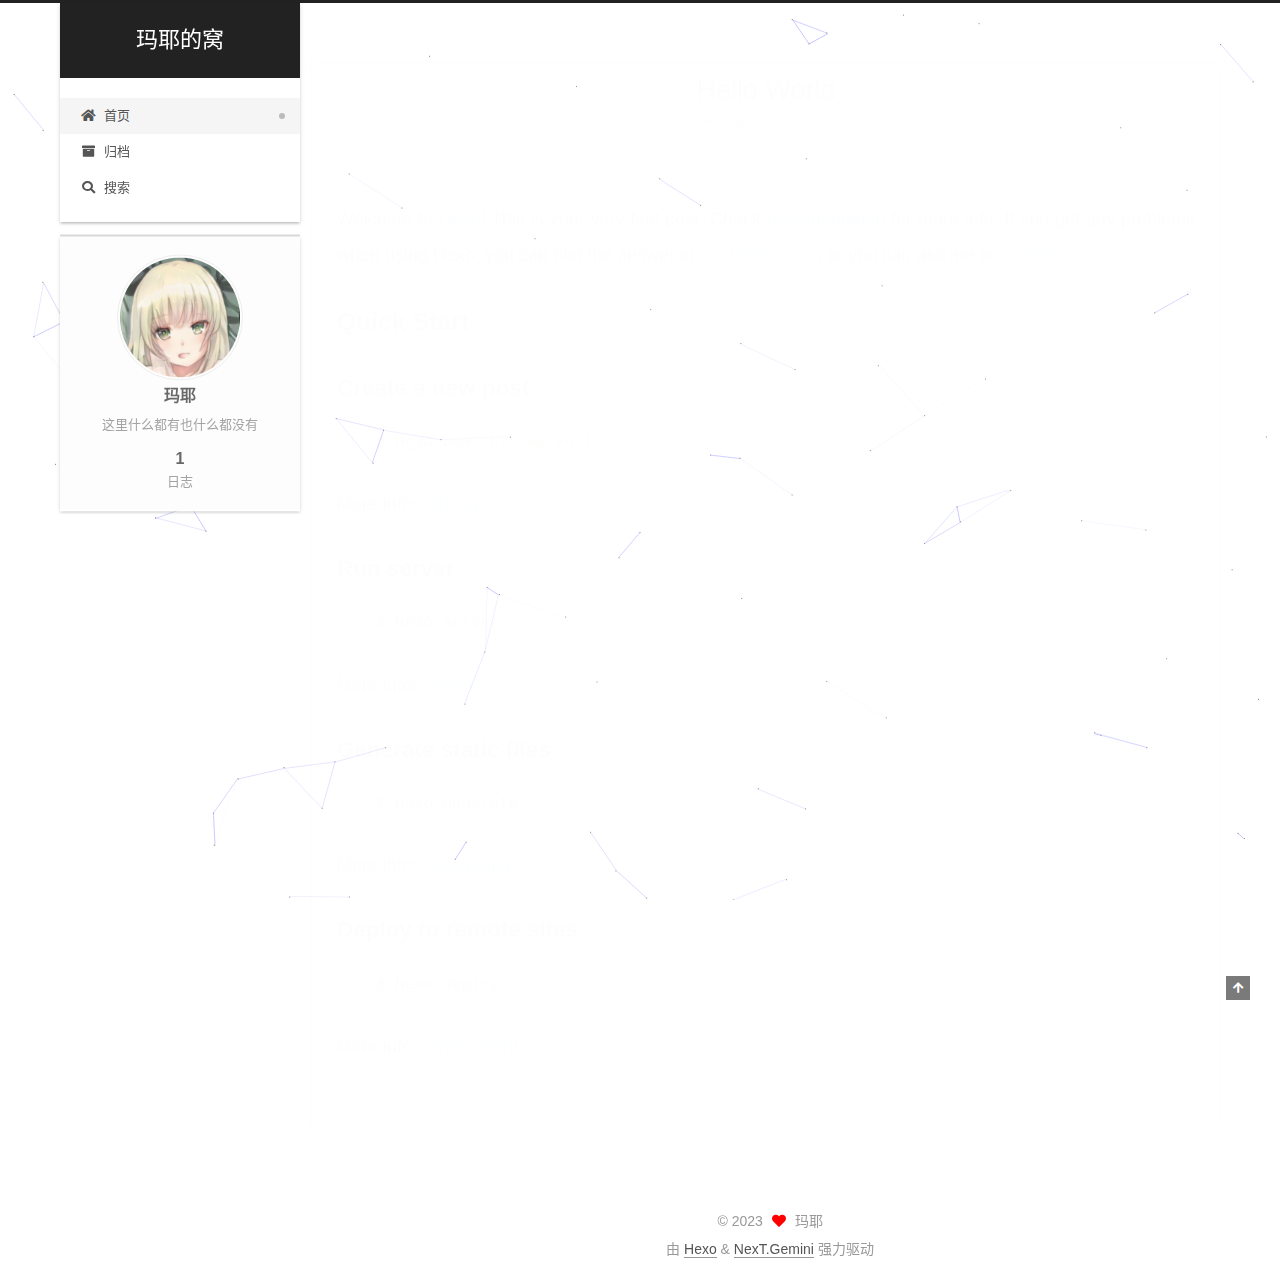
==== commit df8f31dc: "Site updated: 2023-04-07 23:14:22" ====
--- a/index.html
+++ b/index.html
@@ -14,10 +14,12 @@
 
 
 <link rel="stylesheet" href="/lib/font-awesome/css/all.min.css">
+  <link rel="stylesheet" href="/lib/pace/pace-theme-minimal.min.css">
+  <script src="/lib/pace/pace.min.js"></script>
 
 <script id="hexo-configurations">
     var NexT = window.NexT || {};
-    var CONFIG = {"hostname":"example.com","root":"/","scheme":"Gemini","version":"7.8.0","exturl":false,"sidebar":{"position":"left","display":"post","padding":18,"offset":12,"onmobile":false},"copycode":{"enable":false,"show_result":false,"style":null},"back2top":{"enable":true,"sidebar":false,"scrollpercent":false},"bookmark":{"enable":false,"color":"#222","save":"auto"},"fancybox":false,"mediumzoom":false,"lazyload":false,"pangu":false,"comments":{"style":"tabs","active":null,"storage":true,"lazyload":false,"nav":null},"algolia":{"hits":{"per_page":10},"labels":{"input_placeholder":"Search for Posts","hits_empty":"We didn't find any results for the search: ${query}","hits_stats":"${hits} results found in ${time} ms"}},"localsearch":{"enable":false,"trigger":"auto","top_n_per_article":1,"unescape":false,"preload":false},"motion":{"enable":true,"async":false,"transition":{"post_block":"fadeIn","post_header":"slideDownIn","post_body":"slideDownIn","coll_header":"slideLeftIn","sidebar":"slideUpIn"}}};
+    var CONFIG = {"hostname":"example.com","root":"/","scheme":"Gemini","version":"7.8.0","exturl":false,"sidebar":{"position":"left","display":"post","padding":18,"offset":12,"onmobile":false},"copycode":{"enable":false,"show_result":false,"style":null},"back2top":{"enable":true,"sidebar":false,"scrollpercent":false},"bookmark":{"enable":false,"color":"#222","save":"auto"},"fancybox":false,"mediumzoom":false,"lazyload":false,"pangu":false,"comments":{"style":"tabs","active":null,"storage":true,"lazyload":false,"nav":null},"algolia":{"hits":{"per_page":10},"labels":{"input_placeholder":"Search for Posts","hits_empty":"We didn't find any results for the search: ${query}","hits_stats":"${hits} results found in ${time} ms"}},"localsearch":{"enable":true,"trigger":"manual","top_n_per_article":1,"unescape":false,"preload":false},"motion":{"enable":true,"async":false,"transition":{"post_block":"fadeIn","post_header":"slideDownIn","post_body":"slideDownIn","coll_header":"slideLeftIn","sidebar":"slideUpIn"}},"path":"search.xml"};
   </script>
 
   <meta name="description" content="这里什么都有也什么都没有">
@@ -101,6 +103,7 @@
 
   <div class="site-nav-right">
     <div class="toggle popup-trigger">
+        <i class="fa fa-search fa-fw fa-lg"></i>
     </div>
   </div>
 </div>
@@ -120,11 +123,38 @@
     <a href="/archives/" rel="section"><i class="fa fa-archive fa-fw"></i>归档</a>
 
   </li>
+      <li class="menu-item menu-item-search">
+        <a role="button" class="popup-trigger"><i class="fa fa-search fa-fw"></i>搜索
+        </a>
+      </li>
   </ul>
 </nav>
 
 
 
+  <div class="search-pop-overlay">
+    <div class="popup search-popup">
+        <div class="search-header">
+  <span class="search-icon">
+    <i class="fa fa-search"></i>
+  </span>
+  <div class="search-input-container">
+    <input autocomplete="off" autocapitalize="off"
+           placeholder="搜索..." spellcheck="false"
+           type="search" class="search-input">
+  </div>
+  <span class="popup-btn-close">
+    <i class="fa fa-times-circle"></i>
+  </span>
+</div>
+<div id="search-result">
+  <div id="no-result">
+    <i class="fa fa-spinner fa-pulse fa-5x fa-fw"></i>
+  </div>
+</div>
+
+    </div>
+  </div>
 
 </div>
     </header>
@@ -271,6 +301,8 @@
 
       <div class="site-overview-wrap sidebar-panel">
         <div class="site-author motion-element" itemprop="author" itemscope itemtype="http://schema.org/Person">
+    <img class="site-author-image" itemprop="image" alt="玛耶"
+      src="/images/avatar.gif">
   <p class="site-author-name" itemprop="name">玛耶</p>
   <div class="site-description" itemprop="description">这里什么都有也什么都没有</div>
 </div>
@@ -330,6 +362,8 @@
   </div>
 
   
+  
+  <script color='0,0,255' opacity='0.5' zIndex='-1' count='99' src="/lib/canvas-nest/canvas-nest.min.js"></script>
   <script src="/lib/anime.min.js"></script>
   <script src="/lib/velocity/velocity.min.js"></script>
   <script src="/lib/velocity/velocity.ui.min.js"></script>
@@ -352,16 +386,22 @@
 
 
 
-
-
-
-
-
-
-
-
-
-
+  
+<script src="/js/local-search.js"></script>
+
+
+
+
+
+
+
+
+
+
+
+
+
+  
 
   
 
--- a/css/main.css
+++ b/css/main.css
@@ -1141,6 +1141,7 @@
   margin: 0 auto;
   max-width: 120px;
   padding: 2px;
+  border-radius: 50%;
 }
 .site-author-name {
   color: var(--text-color);
@@ -1168,7 +1169,7 @@
 }
 .links-of-author a::before,
 .links-of-author span.exturl::before {
-  background: #ff93fe;
+  background: #71b122;
   border-radius: 50%;
   content: ' ';
   display: inline-block;
@@ -1542,7 +1543,15 @@
   margin-top: 40px;
   text-align: center;
 }
-.use-motion .post-block,
+.use-motion .post-block {
+  opacity: 0;
+  margin-top: 60px;
+  margin-bottom: 60px;
+  padding: 25px;
+  background: rgba(255,255,255,0.9) none repeat scroll false;
+  -webkit-box-shadow: 0 0 5px rgba(202,203,203,0.5);
+  -moz-box-shadow: 0 0 5px rgba(202,203,204,0.5);
+}
 .use-motion .pagination,
 .use-motion .comments {
   opacity: 0;
@@ -1962,6 +1971,21 @@
 #qr p {
   text-align: center;
 }
+.post-copyright {
+  background: var(--card-bg-color);
+  border-left: 3px solid #ff2a2a;
+  list-style: none;
+  margin: 2em 0 0;
+  padding: 0.5em 1em;
+}
+.post-body p a {
+  color: #0593d3;
+  border-bottom: none;
+}
+.post-body p a:hover {
+  color: #0477ab;
+  text-decoration: underline;
+}
 .category-all-page .category-all-title {
   text-align: center;
 }
@@ -2140,6 +2164,113 @@
 }
 .tag-cloud a:hover {
   color: var(--link-hover-color) !important;
+}
+.search-pop-overlay {
+  background: rgba(0,0,0,0);
+  height: 100%;
+  left: 0;
+  position: fixed;
+  top: 0;
+  transition: visibility 0s linear 0.2s, background 0.2s;
+  visibility: hidden;
+  width: 100%;
+  z-index: 1400;
+}
+.search-pop-overlay.search-active {
+  background: rgba(0,0,0,0.3);
+  transition: background 0.2s;
+  visibility: visible;
+}
+.search-popup {
+  background: var(--card-bg-color);
+  border-radius: 5px;
+  height: 80%;
+  left: calc(50% - 350px);
+  position: fixed;
+  top: 10%;
+  transform: scale(0);
+  transition: transform 0.2s;
+  width: 700px;
+  z-index: 1500;
+}
+.search-active .search-popup {
+  transform: scale(1);
+}
+@media (max-width: 767px) {
+  .search-popup {
+    border-radius: 0;
+    height: 100%;
+    left: 0;
+    margin: 0;
+    top: 0;
+    width: 100%;
+  }
+}
+.search-popup .search-icon,
+.search-popup .popup-btn-close {
+  color: #999;
+  font-size: 18px;
+  padding: 0 10px;
+}
+.search-popup .popup-btn-close {
+  cursor: pointer;
+}
+.search-popup .popup-btn-close:hover .fa {
+  color: #222;
+}
+.search-popup .search-header {
+  background: #eee;
+  border-top-left-radius: 5px;
+  border-top-right-radius: 5px;
+  display: flex;
+  padding: 5px;
+}
+.search-popup input.search-input {
+  background: transparent;
+  border: 0;
+  outline: 0;
+  width: 100%;
+}
+.search-popup input.search-input::-webkit-search-cancel-button {
+  display: none;
+}
+.search-popup .search-input-container {
+  flex-grow: 1;
+  padding: 2px;
+}
+.search-popup ul.search-result-list {
+  margin: 0 5px;
+  padding: 0;
+  width: 100%;
+}
+.search-popup p.search-result {
+  border-bottom: 1px dashed #ccc;
+  padding: 5px 0;
+}
+.search-popup a.search-result-title {
+  font-weight: bold;
+}
+.search-popup .search-keyword {
+  border-bottom: 1px dashed #ff2a2a;
+  color: #ff2a2a;
+  font-weight: bold;
+}
+.search-popup #search-result {
+  display: flex;
+  height: calc(100% - 55px);
+  overflow: auto;
+  padding: 5px 25px;
+}
+.search-popup #no-result {
+  color: #ccc;
+  margin: auto;
+}
+mjx-container[jax="CHTML"][display="true"],
+.has-jax {
+  overflow: auto hidden;
+}
+mjx-container + br {
+  display: none;
 }
 .header {
   margin: 0 auto;
@@ -2563,3 +2694,10 @@
     margin: 8px 0 0;
   }
 }
+body {
+  background: url("images/background.png");
+  background-size: cover;
+  background-repeat: no-repeat;
+  background-attachment: fixed;
+  background-position: 50% 50%;
+}
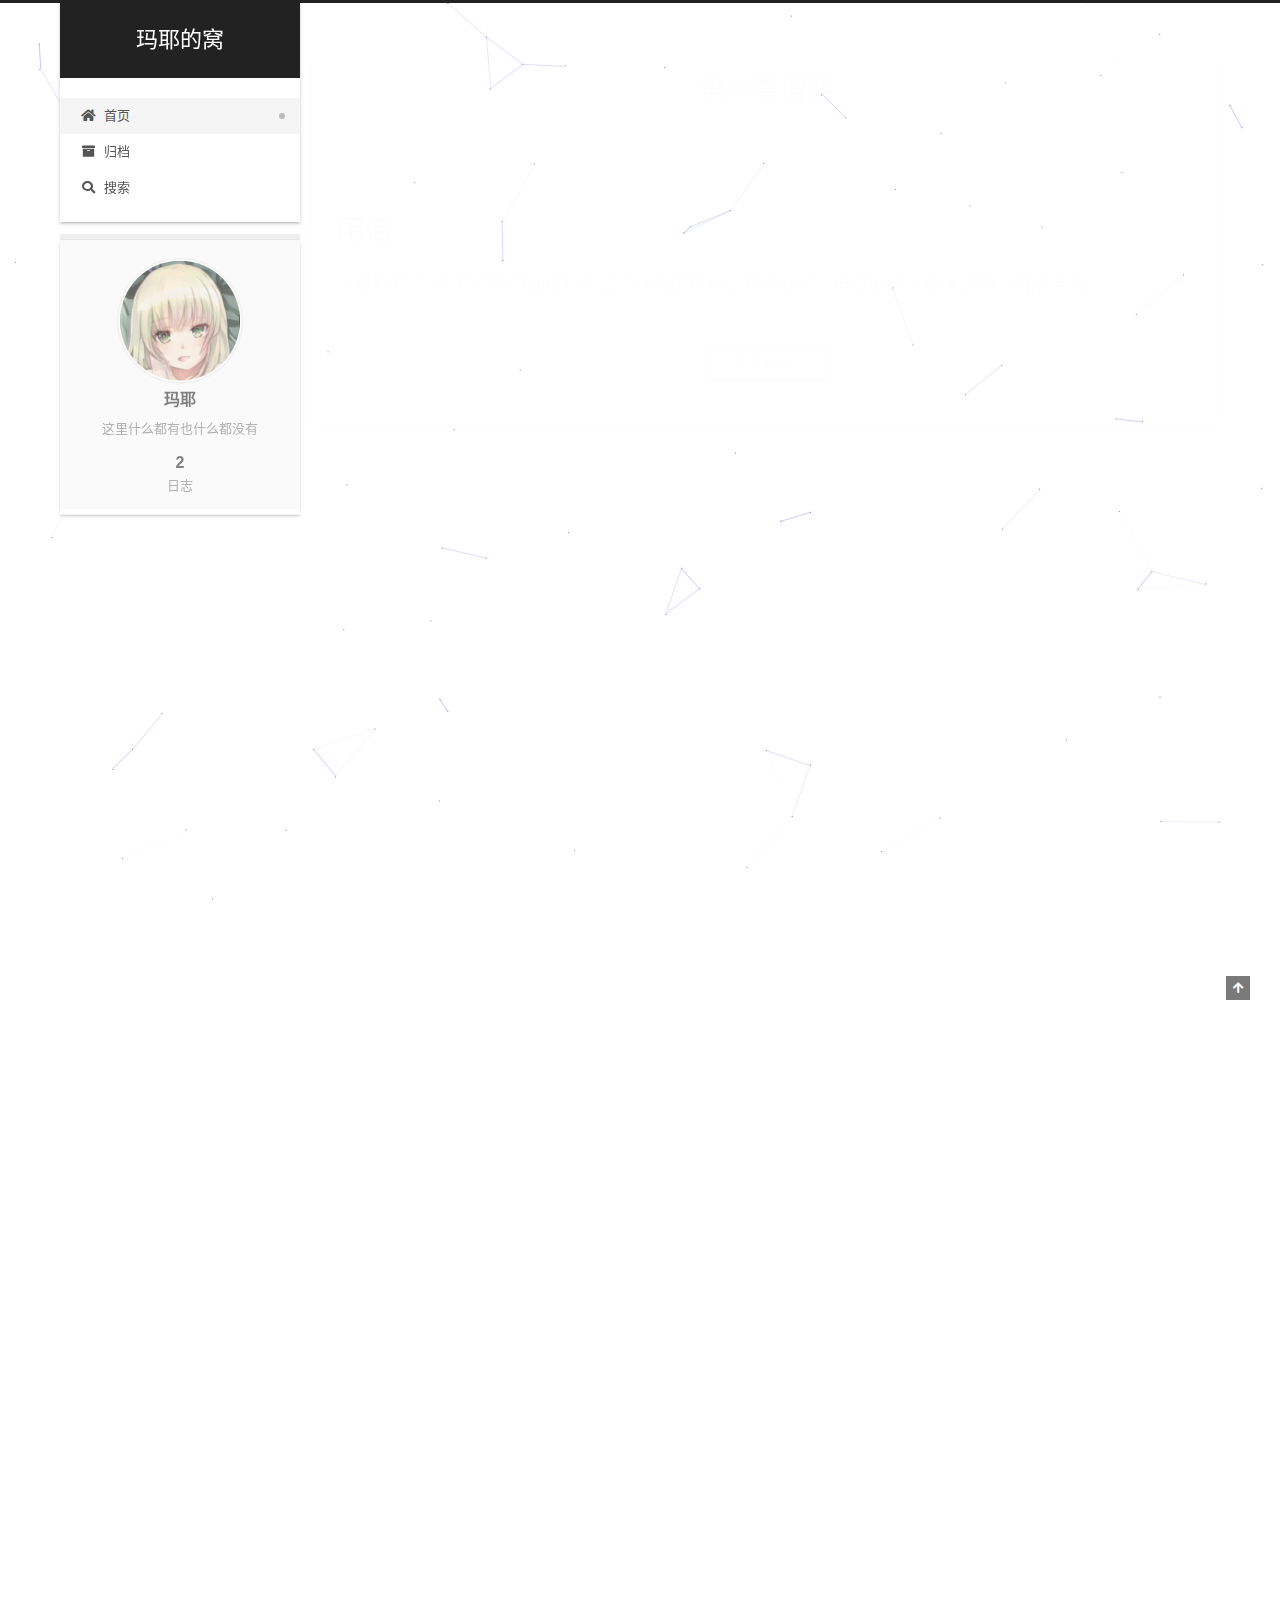
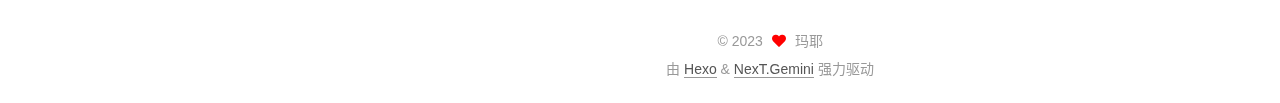
==== commit 90d3311d: "Site updated: 2023-04-07 23:29:52" ====
--- a/index.html
+++ b/index.html
@@ -173,6 +173,72 @@
 
           <div class="content index posts-expand">
             
+      
+  
+  
+  <article itemscope itemtype="http://schema.org/Article" class="post-block" lang="zh-CN">
+    <link itemprop="mainEntityOfPage" href="http://example.com/2023/04/07/%E7%AC%AC%E4%B8%80%E7%AF%87%E5%8D%9A%E5%AE%A2/">
+
+    <span hidden itemprop="author" itemscope itemtype="http://schema.org/Person">
+      <meta itemprop="image" content="/images/avatar.gif">
+      <meta itemprop="name" content="玛耶">
+      <meta itemprop="description" content="这里什么都有也什么都没有">
+    </span>
+
+    <span hidden itemprop="publisher" itemscope itemtype="http://schema.org/Organization">
+      <meta itemprop="name" content="玛耶的窝">
+    </span>
+      <header class="post-header">
+        <h2 class="post-title" itemprop="name headline">
+          
+            <a href="/2023/04/07/%E7%AC%AC%E4%B8%80%E7%AF%87%E5%8D%9A%E5%AE%A2/" class="post-title-link" itemprop="url">第一篇博客</a>
+        </h2>
+
+        <div class="post-meta">
+            <span class="post-meta-item">
+              <span class="post-meta-item-icon">
+                <i class="far fa-calendar"></i>
+              </span>
+              <span class="post-meta-item-text">发表于</span>
+              
+
+              <time title="创建时间：2023-04-07 22:43:46 / 修改时间：22:44:11" itemprop="dateCreated datePublished" datetime="2023-04-07T22:43:46+08:00">2023-04-07</time>
+            </span>
+
+          
+
+        </div>
+      </header>
+
+    
+    
+    
+    <div class="post-body" itemprop="articleBody">
+
+      
+          <h1 id="闲话"><a href="#闲话" class="headerlink" title="闲话"></a><strong>闲话</strong></h1><p>也是耗费了3天左右的时间成功完成了博客的搭建，累死我了。但成就感也是满满的。哈哈哈哈</p>
+          <!--noindex-->
+            <div class="post-button">
+              <a class="btn" href="/2023/04/07/%E7%AC%AC%E4%B8%80%E7%AF%87%E5%8D%9A%E5%AE%A2/#more" rel="contents">
+                阅读全文 &raquo;
+              </a>
+            </div>
+          <!--/noindex-->
+        
+      
+    </div>
+
+    
+    
+    
+      <footer class="post-footer">
+        <div class="post-eof"></div>
+      </footer>
+  </article>
+  
+  
+  
+
       
   
   
@@ -311,7 +377,7 @@
       <div class="site-state-item site-state-posts">
           <a href="/archives/">
         
-          <span class="site-state-item-count">1</span>
+          <span class="site-state-item-count">2</span>
           <span class="site-state-item-name">日志</span>
         </a>
       </div>
--- a/css/main.css
+++ b/css/main.css
@@ -1169,7 +1169,7 @@
 }
 .links-of-author a::before,
 .links-of-author span.exturl::before {
-  background: #71b122;
+  background: #664bbb;
   border-radius: 50%;
   content: ' ';
   display: inline-block;
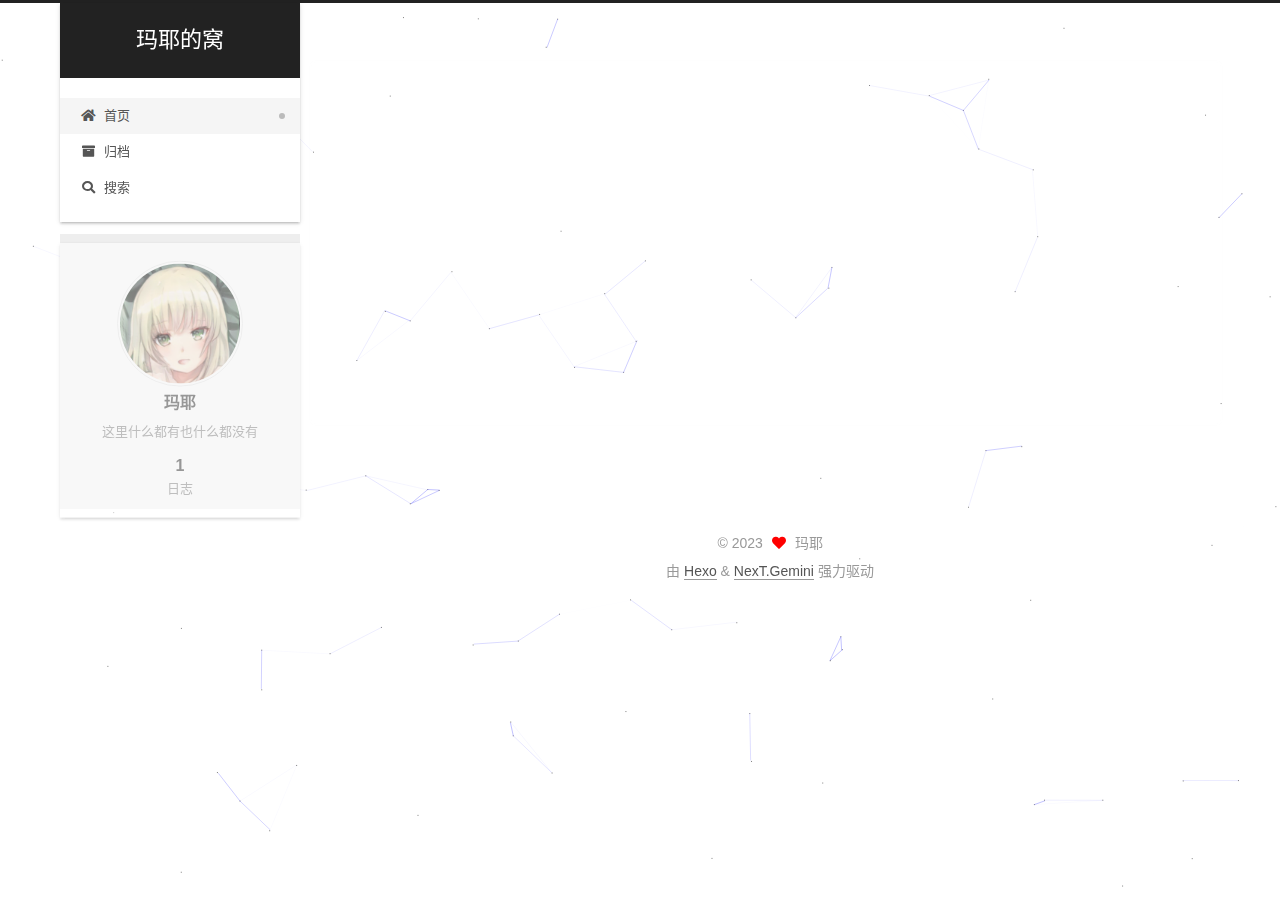
==== commit 4dfbd610: "Site updated: 2023-04-07 23:32:56" ====
--- a/index.html
+++ b/index.html
@@ -225,76 +225,6 @@
             </div>
           <!--/noindex-->
         
-      
-    </div>
-
-    
-    
-    
-      <footer class="post-footer">
-        <div class="post-eof"></div>
-      </footer>
-  </article>
-  
-  
-  
-
-      
-  
-  
-  <article itemscope itemtype="http://schema.org/Article" class="post-block" lang="zh-CN">
-    <link itemprop="mainEntityOfPage" href="http://example.com/2023/04/05/hello-world/">
-
-    <span hidden itemprop="author" itemscope itemtype="http://schema.org/Person">
-      <meta itemprop="image" content="/images/avatar.gif">
-      <meta itemprop="name" content="玛耶">
-      <meta itemprop="description" content="这里什么都有也什么都没有">
-    </span>
-
-    <span hidden itemprop="publisher" itemscope itemtype="http://schema.org/Organization">
-      <meta itemprop="name" content="玛耶的窝">
-    </span>
-      <header class="post-header">
-        <h2 class="post-title" itemprop="name headline">
-          
-            <a href="/2023/04/05/hello-world/" class="post-title-link" itemprop="url">Hello World</a>
-        </h2>
-
-        <div class="post-meta">
-            <span class="post-meta-item">
-              <span class="post-meta-item-icon">
-                <i class="far fa-calendar"></i>
-              </span>
-              <span class="post-meta-item-text">发表于</span>
-
-              <time title="创建时间：2023-04-05 00:28:09" itemprop="dateCreated datePublished" datetime="2023-04-05T00:28:09+08:00">2023-04-05</time>
-            </span>
-
-          
-
-        </div>
-      </header>
-
-    
-    
-    
-    <div class="post-body" itemprop="articleBody">
-
-      
-          <p>Welcome to <a target="_blank" rel="noopener" href="https://hexo.io/">Hexo</a>! This is your very first post. Check <a target="_blank" rel="noopener" href="https://hexo.io/docs/">documentation</a> for more info. If you get any problems when using Hexo, you can find the answer in <a target="_blank" rel="noopener" href="https://hexo.io/docs/troubleshooting.html">troubleshooting</a> or you can ask me on <a target="_blank" rel="noopener" href="https://github.com/hexojs/hexo/issues">GitHub</a>.</p>
-<h2 id="Quick-Start"><a href="#Quick-Start" class="headerlink" title="Quick Start"></a>Quick Start</h2><h3 id="Create-a-new-post"><a href="#Create-a-new-post" class="headerlink" title="Create a new post"></a>Create a new post</h3><figure class="highlight bash"><table><tr><td class="gutter"><pre><span class="line">1</span><br></pre></td><td class="code"><pre><span class="line">$ hexo new <span class="string">&quot;My New Post&quot;</span></span><br></pre></td></tr></table></figure>
-
-<p>More info: <a target="_blank" rel="noopener" href="https://hexo.io/docs/writing.html">Writing</a></p>
-<h3 id="Run-server"><a href="#Run-server" class="headerlink" title="Run server"></a>Run server</h3><figure class="highlight bash"><table><tr><td class="gutter"><pre><span class="line">1</span><br></pre></td><td class="code"><pre><span class="line">$ hexo server</span><br></pre></td></tr></table></figure>
-
-<p>More info: <a target="_blank" rel="noopener" href="https://hexo.io/docs/server.html">Server</a></p>
-<h3 id="Generate-static-files"><a href="#Generate-static-files" class="headerlink" title="Generate static files"></a>Generate static files</h3><figure class="highlight bash"><table><tr><td class="gutter"><pre><span class="line">1</span><br></pre></td><td class="code"><pre><span class="line">$ hexo generate</span><br></pre></td></tr></table></figure>
-
-<p>More info: <a target="_blank" rel="noopener" href="https://hexo.io/docs/generating.html">Generating</a></p>
-<h3 id="Deploy-to-remote-sites"><a href="#Deploy-to-remote-sites" class="headerlink" title="Deploy to remote sites"></a>Deploy to remote sites</h3><figure class="highlight bash"><table><tr><td class="gutter"><pre><span class="line">1</span><br></pre></td><td class="code"><pre><span class="line">$ hexo deploy</span><br></pre></td></tr></table></figure>
-
-<p>More info: <a target="_blank" rel="noopener" href="https://hexo.io/docs/one-command-deployment.html">Deployment</a></p>
-
       
     </div>
 
@@ -377,7 +307,7 @@
       <div class="site-state-item site-state-posts">
           <a href="/archives/">
         
-          <span class="site-state-item-count">2</span>
+          <span class="site-state-item-count">1</span>
           <span class="site-state-item-name">日志</span>
         </a>
       </div>
--- a/css/main.css
+++ b/css/main.css
@@ -1169,7 +1169,7 @@
 }
 .links-of-author a::before,
 .links-of-author span.exturl::before {
-  background: #664bbb;
+  background: #9eff94;
   border-radius: 50%;
   content: ' ';
   display: inline-block;
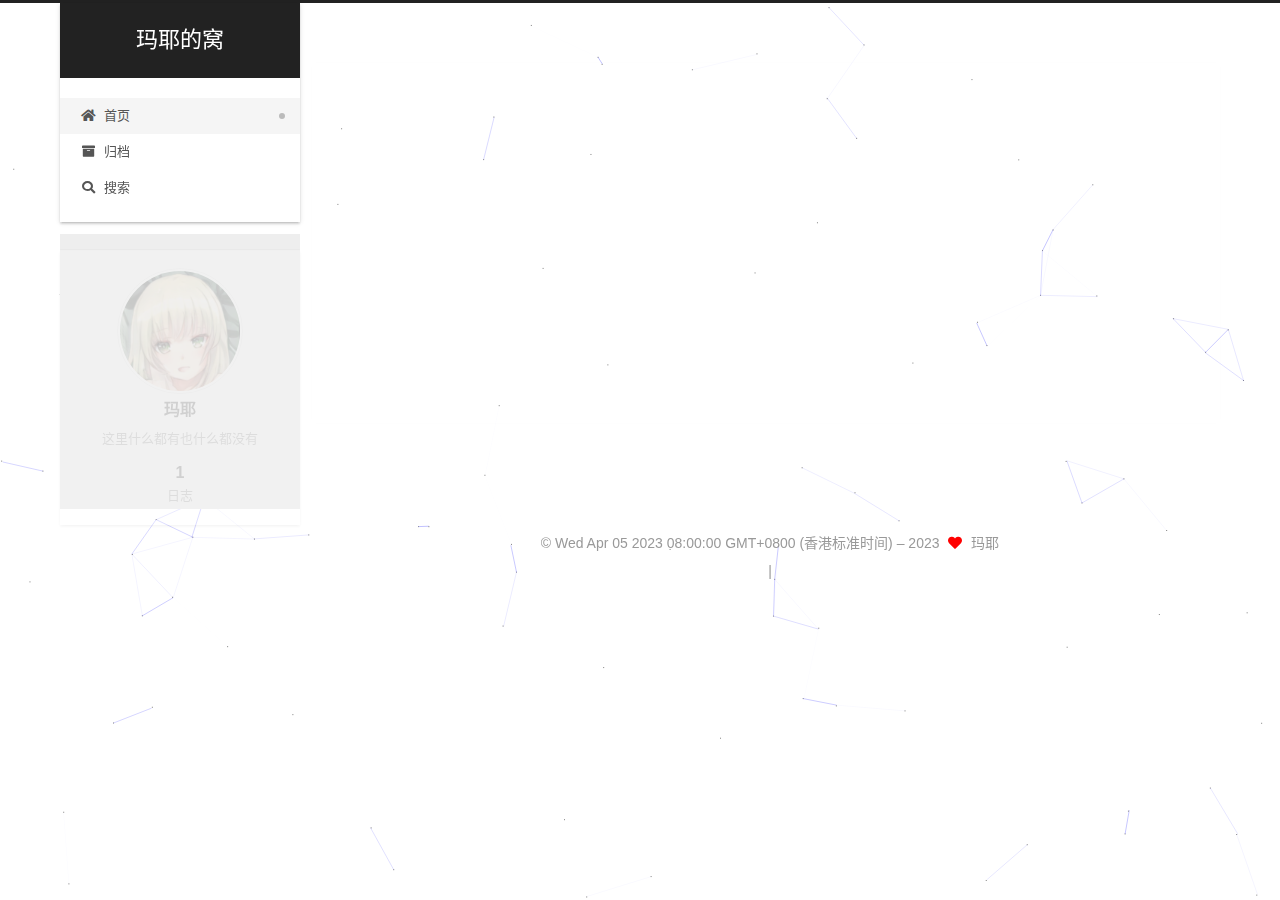
==== commit fb5af039: "Site updated: 2023-04-08 00:14:32" ====
--- a/index.html
+++ b/index.html
@@ -334,17 +334,39 @@
 
 <div class="copyright">
   
-  &copy; 
+  &copy; Wed Apr 05 2023 08:00:00 GMT+0800 (香港标准时间) – 
   <span itemprop="copyrightYear">2023</span>
   <span class="with-love">
     <i class="fa fa-heart"></i>
   </span>
   <span class="author" itemprop="copyrightHolder">玛耶</span>
 </div>
-  <div class="powered-by">由 <a href="https://hexo.io/" class="theme-link" rel="noopener" target="_blank">Hexo</a> & <a href="https://theme-next.org/" class="theme-link" rel="noopener" target="_blank">NexT.Gemini</a> 强力驱动
-  </div>
+
+
+    <script async src="//dn-lbstatics.qbox.me/busuanzi/2.3/busuanzi.pure.mini.js"></script>
+
 
         
+<div class="busuanzi-count">
+  <script async src="https://busuanzi.ibruce.info/busuanzi/2.3/busuanzi.pure.mini.js"></script>
+    <span class="post-meta-item" id="busuanzi_container_site_uv" style="display: none;">
+      <span class="post-meta-item-icon">
+        <i class="fa fa-user"></i>
+      </span>
+      <span class="site-uv" title="总访客量">
+        <span id="busuanzi_value_site_uv"></span>
+      </span>
+    </span>
+    <span class="post-meta-divider">|</span>
+    <span class="post-meta-item" id="busuanzi_container_site_pv" style="display: none;">
+      <span class="post-meta-item-icon">
+        <i class="fa fa-eye"></i>
+      </span>
+      <span class="site-pv" title="总访问量">
+        <span id="busuanzi_value_site_pv"></span>
+      </span>
+    </span>
+</div>
 
 
 
--- a/css/main.css
+++ b/css/main.css
@@ -1169,7 +1169,7 @@
 }
 .links-of-author a::before,
 .links-of-author span.exturl::before {
-  background: #9eff94;
+  background: #ffffd0;
   border-radius: 50%;
   content: ' ';
   display: inline-block;
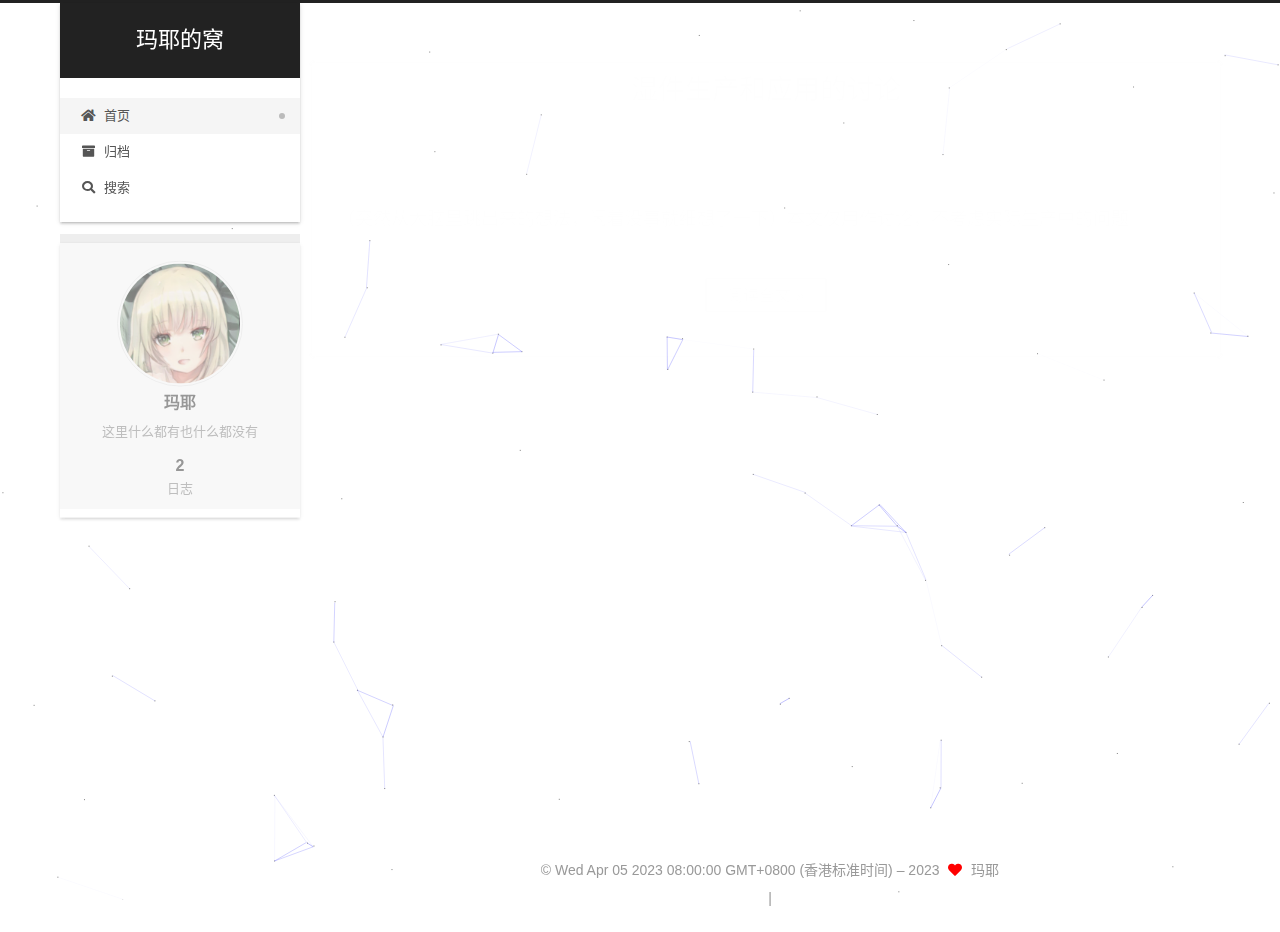
==== commit e7c956d8: "Site updated: 2023-05-01 22:15:20" ====
--- a/index.html
+++ b/index.html
@@ -173,6 +173,72 @@
 
           <div class="content index posts-expand">
             
+      
+  
+  
+  <article itemscope itemtype="http://schema.org/Article" class="post-block" lang="zh-CN">
+    <link itemprop="mainEntityOfPage" href="http://example.com/2023/05/01/%E6%B9%BF%E4%BB%B6%E7%94%9F%E4%BA%A7%E5%92%8C%E5%BA%94%E7%94%A8%E7%9A%84%E8%AE%A8%E8%AE%BA/">
+
+    <span hidden itemprop="author" itemscope itemtype="http://schema.org/Person">
+      <meta itemprop="image" content="/images/avatar.gif">
+      <meta itemprop="name" content="玛耶">
+      <meta itemprop="description" content="这里什么都有也什么都没有">
+    </span>
+
+    <span hidden itemprop="publisher" itemscope itemtype="http://schema.org/Organization">
+      <meta itemprop="name" content="玛耶的窝">
+    </span>
+      <header class="post-header">
+        <h2 class="post-title" itemprop="name headline">
+          
+            <a href="/2023/05/01/%E6%B9%BF%E4%BB%B6%E7%94%9F%E4%BA%A7%E5%92%8C%E5%BA%94%E7%94%A8%E7%9A%84%E8%AE%A8%E8%AE%BA/" class="post-title-link" itemprop="url">湿件生产和应用的讨论</a>
+        </h2>
+
+        <div class="post-meta">
+            <span class="post-meta-item">
+              <span class="post-meta-item-icon">
+                <i class="far fa-calendar"></i>
+              </span>
+              <span class="post-meta-item-text">发表于</span>
+              
+
+              <time title="创建时间：2023-05-01 20:51:37 / 修改时间：21:54:41" itemprop="dateCreated datePublished" datetime="2023-05-01T20:51:37+08:00">2023-05-01</time>
+            </span>
+
+          
+
+        </div>
+      </header>
+
+    
+    
+    
+    <div class="post-body" itemprop="articleBody">
+
+      
+          <p>（突然从大脑里跳出来的想法，闲着没事就细想了一下）本文仅用作讨论，不考虑实际生产中的问题</p>
+          <!--noindex-->
+            <div class="post-button">
+              <a class="btn" href="/2023/05/01/%E6%B9%BF%E4%BB%B6%E7%94%9F%E4%BA%A7%E5%92%8C%E5%BA%94%E7%94%A8%E7%9A%84%E8%AE%A8%E8%AE%BA/#more" rel="contents">
+                阅读全文 &raquo;
+              </a>
+            </div>
+          <!--/noindex-->
+        
+      
+    </div>
+
+    
+    
+    
+      <footer class="post-footer">
+        <div class="post-eof"></div>
+      </footer>
+  </article>
+  
+  
+  
+
       
   
   
@@ -307,7 +373,7 @@
       <div class="site-state-item site-state-posts">
           <a href="/archives/">
         
-          <span class="site-state-item-count">1</span>
+          <span class="site-state-item-count">2</span>
           <span class="site-state-item-name">日志</span>
         </a>
       </div>
@@ -425,5 +491,6 @@
 
   
 
+
 </body>
 </html>
--- a/css/main.css
+++ b/css/main.css
@@ -1169,7 +1169,7 @@
 }
 .links-of-author a::before,
 .links-of-author span.exturl::before {
-  background: #ffffd0;
+  background: #fff457;
   border-radius: 50%;
   content: ' ';
   display: inline-block;
